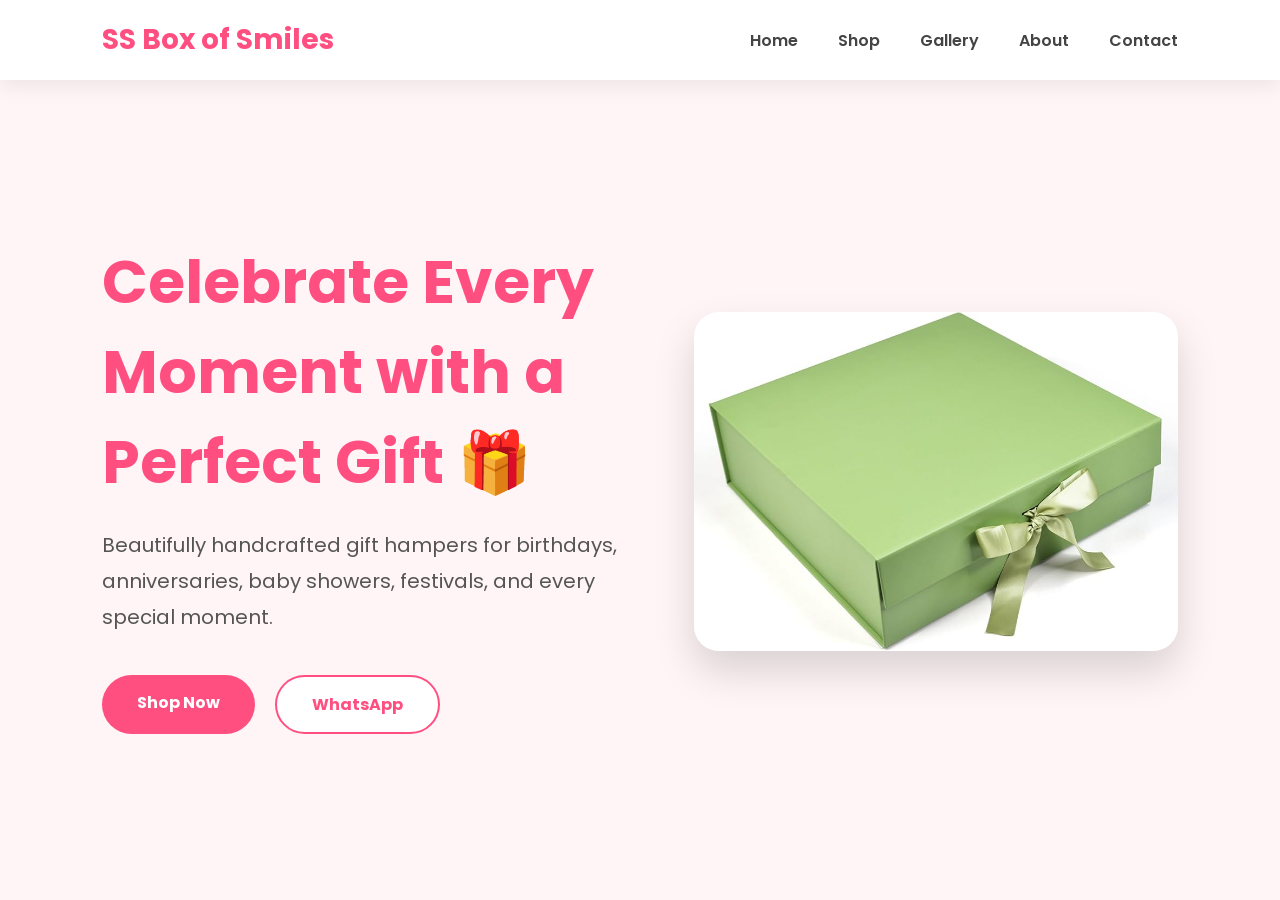
==== index.html @ dfe24715 "Completed Navigation Bar and Hero Section" ====
<!DOCTYPE html>
<html lang="en">
<head>
    <meta charset="UTF-8">
    <meta name="viewport" content="width=device-width, initial-scale=1.0">
    <title>SS Box of Smiles</title>
    <link rel="preconnect" href="https://fonts.googleapis.com">
<link rel="preconnect" href="https://fonts.gstatic.com" crossorigin>
<link href="https://fonts.googleapis.com/css2?family=Poppins:wght@300;400;500;600;700&display=swap" rel="stylesheet">
    <link rel="stylesheet" href="css/style.css">
</head>
<body>

<header>
    <nav class="navbar">

        <div class="logo">
            SS Box of Smiles
        </div>

        <ul class="nav-links">
            <li><a href="#">Home</a></li>
            <li><a href="#">Shop</a></li>
            <li><a href="#">Gallery</a></li>
            <li><a href="#">About</a></li>
            <li><a href="#">Contact</a></li>
        </ul>

    </nav>
</header>
<section class="hero">

    <div class="hero-content">

        <h1>Celebrate Every Moment
with a Perfect Gift 🎁</h1>

        <p>
            Beautifully handcrafted gift hampers for birthdays,
            anniversaries, baby showers, festivals, and every
            special moment.
        </p>

        <div class="hero-buttons">
            <a href="#" class="btn-primary">Shop Now</a>

            <a href="https://wa.me/919844751214" class="btn-secondary">
                WhatsApp
            </a>
        </div>

    </div>

    <div class="hero-image">

        <img src="images/hero.png" alt="Gift Hamper">

    </div>

</section>

</body>
</html>
---- css/style.css ----
*{
    margin:0;
    padding:0;
    box-sizing:border-box;
}

body{
    font-family: "Poppins", sans-serif;
    background:#fff5f7;
}

/* NAVBAR */

.navbar{

    width:100%;
    height:80px;

    background:white;

    display:flex;

    justify-content:space-between;

    align-items:center;

    padding:0 8%;

    box-shadow:0 5px 20px rgba(0,0,0,.08);

    position:fixed;

    top:0;

    left:0;

}

.logo{

    font-size:28px;

    font-weight:bold;

    color:#ff4f81;

}

.nav-links{

    display:flex;

    list-style:none;

    gap:40px;

}

.nav-links a{

    text-decoration:none;

    color:#444;

    font-weight:600;

    transition:.3s;

}

.nav-links a:hover{

    color:#ff4f81;

}
/* HERO SECTION */

.hero{
    display:flex;
    justify-content:space-between;
    align-items:center;
    min-height:100vh;
    padding:120px 8% 50px;
}

.hero-content{
    width:50%;
}

.hero-content h1{
    font-size:60px;
    color:#ff4f81;
    margin-bottom:20px;
}

.hero-content p{
    font-size:20px;
    color:#555;
    line-height:1.8;
    margin-bottom:40px;
}

.hero-buttons{
    display:flex;
    gap:20px;
}

.btn-primary,
.btn-secondary{
    padding:15px 35px;
    border-radius:40px;
    text-decoration:none;
    font-weight:bold;
}

.btn-primary{
    background:#ff4f81;
    color:white;
}

.btn-secondary{
    background:white;
    color:#ff4f81;
    border:2px solid #ff4f81;
}

.hero-image{
    width:45%;
}


.hero-image img{
    width:100%;
    animation: float 4s ease-in-out infinite;
}

@keyframes float{

    0%{
        transform:translateY(0);
    }

    50%{
        transform:translateY(-15px);
    }

    100%{
        transform:translateY(0);
    }

}

.hero-image img{

    width:100%;

    border-radius:25px;

    box-shadow:0 20px 40px rgba(0,0,0,.15);

}
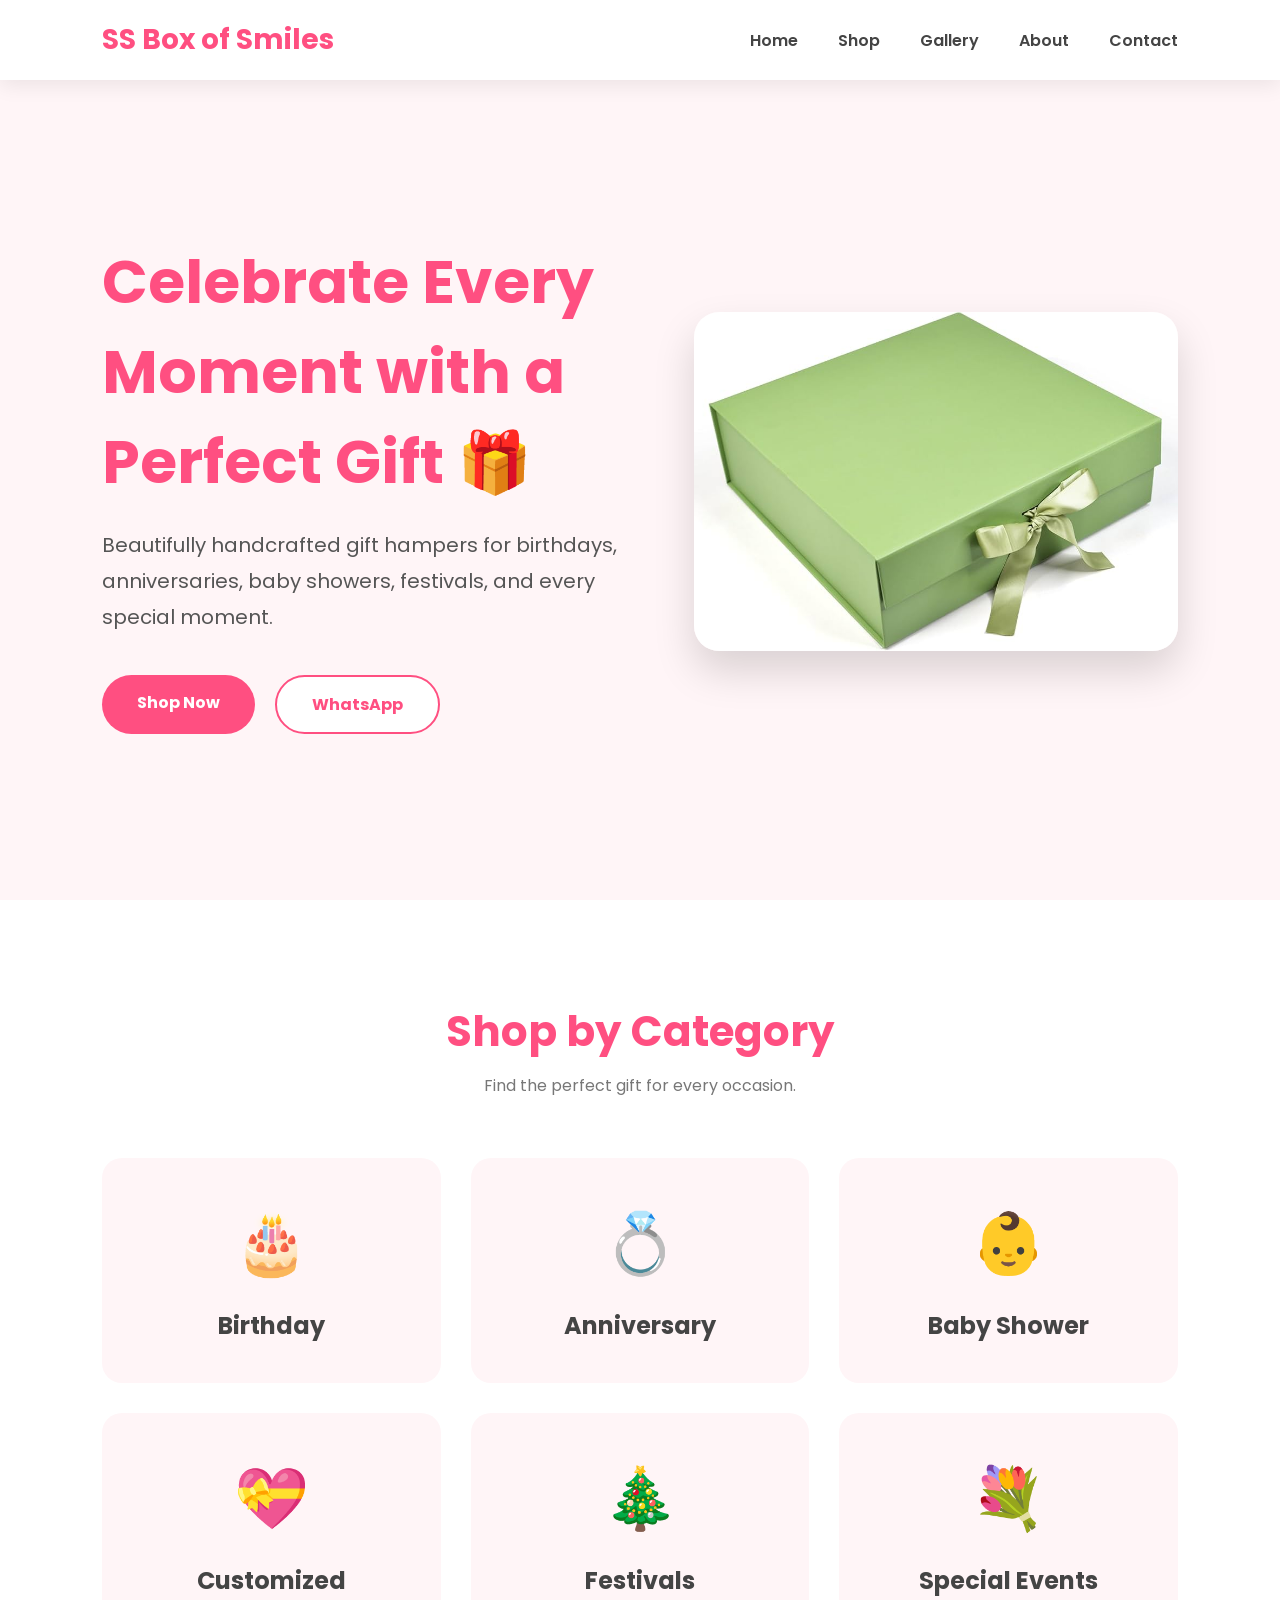
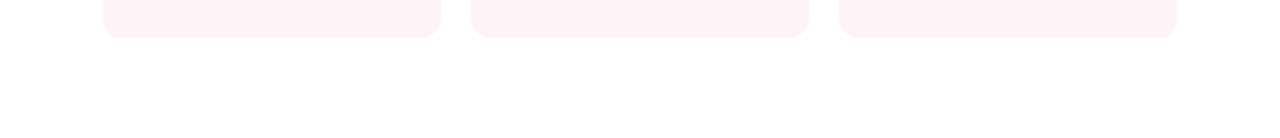
==== commit 64b043b5: "Added category section" ====
--- a/index.html
+++ b/index.html
@@ -58,6 +58,52 @@
     </div>
 
 </section>
+<!-- =========================
+     SHOP BY CATEGORY
+========================= -->
+
+<section class="categories">
+
+    <div class="section-title">
+        <h2>Shop by Category</h2>
+        <p>Find the perfect gift for every occasion.</p>
+    </div>
+
+    <div class="category-grid">
+
+        <div class="category-card">
+            <div class="icon">🎂</div>
+            <h3>Birthday</h3>
+        </div>
+
+        <div class="category-card">
+            <div class="icon">💍</div>
+            <h3>Anniversary</h3>
+        </div>
+
+        <div class="category-card">
+            <div class="icon">👶</div>
+            <h3>Baby Shower</h3>
+        </div>
+
+        <div class="category-card">
+            <div class="icon">💝</div>
+            <h3>Customized</h3>
+        </div>
+
+        <div class="category-card">
+            <div class="icon">🎄</div>
+            <h3>Festivals</h3>
+        </div>
+
+        <div class="category-card">
+            <div class="icon">💐</div>
+            <h3>Special Events</h3>
+        </div>
+
+    </div>
+
+</section>
 
 </body>
 </html>
--- a/css/style.css
+++ b/css/style.css
@@ -158,4 +158,90 @@
 
     box-shadow:0 20px 40px rgba(0,0,0,.15);
 
+}
+
+/* ===========================
+   CATEGORY SECTION
+=========================== */
+
+.categories{
+
+    padding:100px 8%;
+
+    background:white;
+
+}
+
+.section-title{
+
+    text-align:center;
+
+    margin-bottom:60px;
+
+}
+
+.section-title h2{
+
+    font-size:42px;
+
+    color:#ff4f81;
+
+}
+
+.section-title p{
+
+    color:#777;
+
+    margin-top:10px;
+
+}
+
+.category-grid{
+
+    display:grid;
+
+    grid-template-columns:repeat(3,1fr);
+
+    gap:30px;
+
+}
+
+.category-card{
+
+    background:#fff5f7;
+
+    border-radius:20px;
+
+    padding:40px;
+
+    text-align:center;
+
+    transition:.4s;
+
+    cursor:pointer;
+
+}
+
+.category-card:hover{
+
+    transform:translateY(-10px);
+
+    box-shadow:0 20px 40px rgba(0,0,0,.12);
+
+}
+
+.icon{
+
+    font-size:60px;
+
+    margin-bottom:20px;
+
+}
+
+.category-card h3{
+
+    color:#444;
+
+    font-size:24px;
+
 }
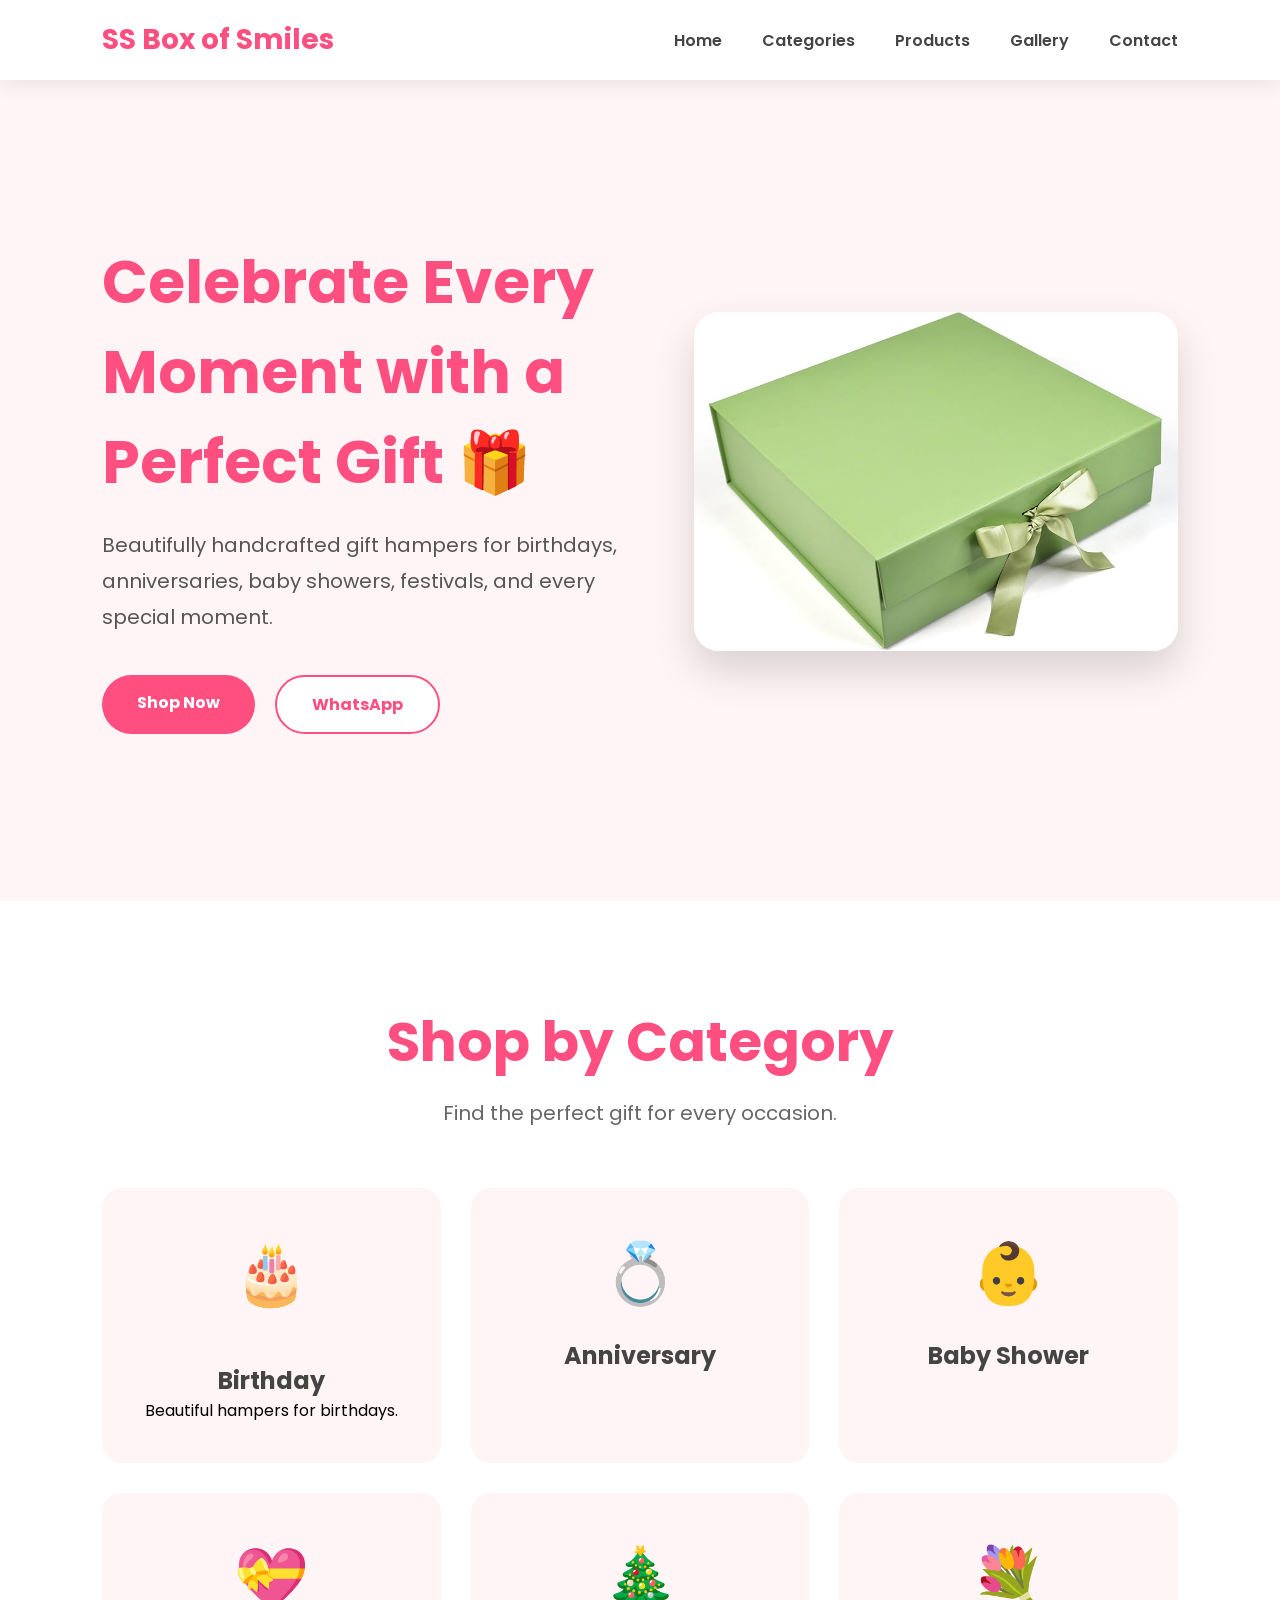
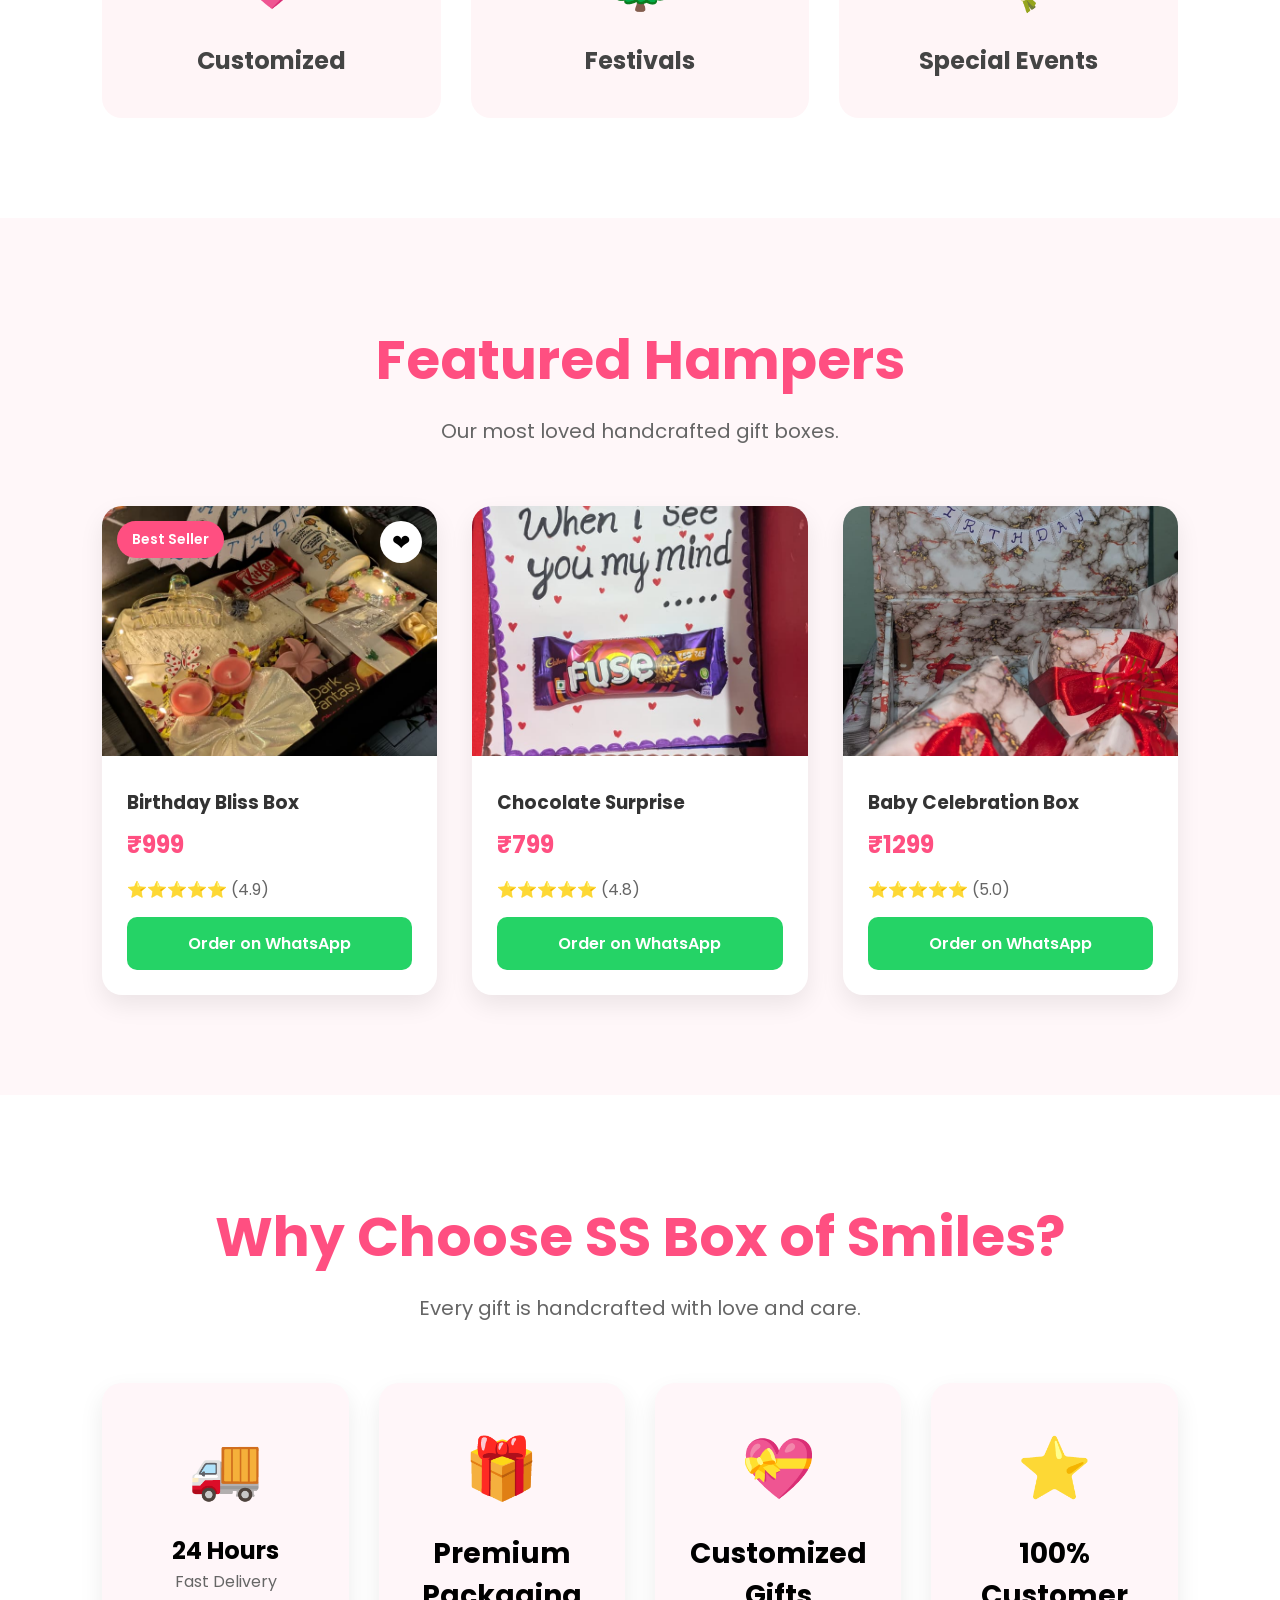
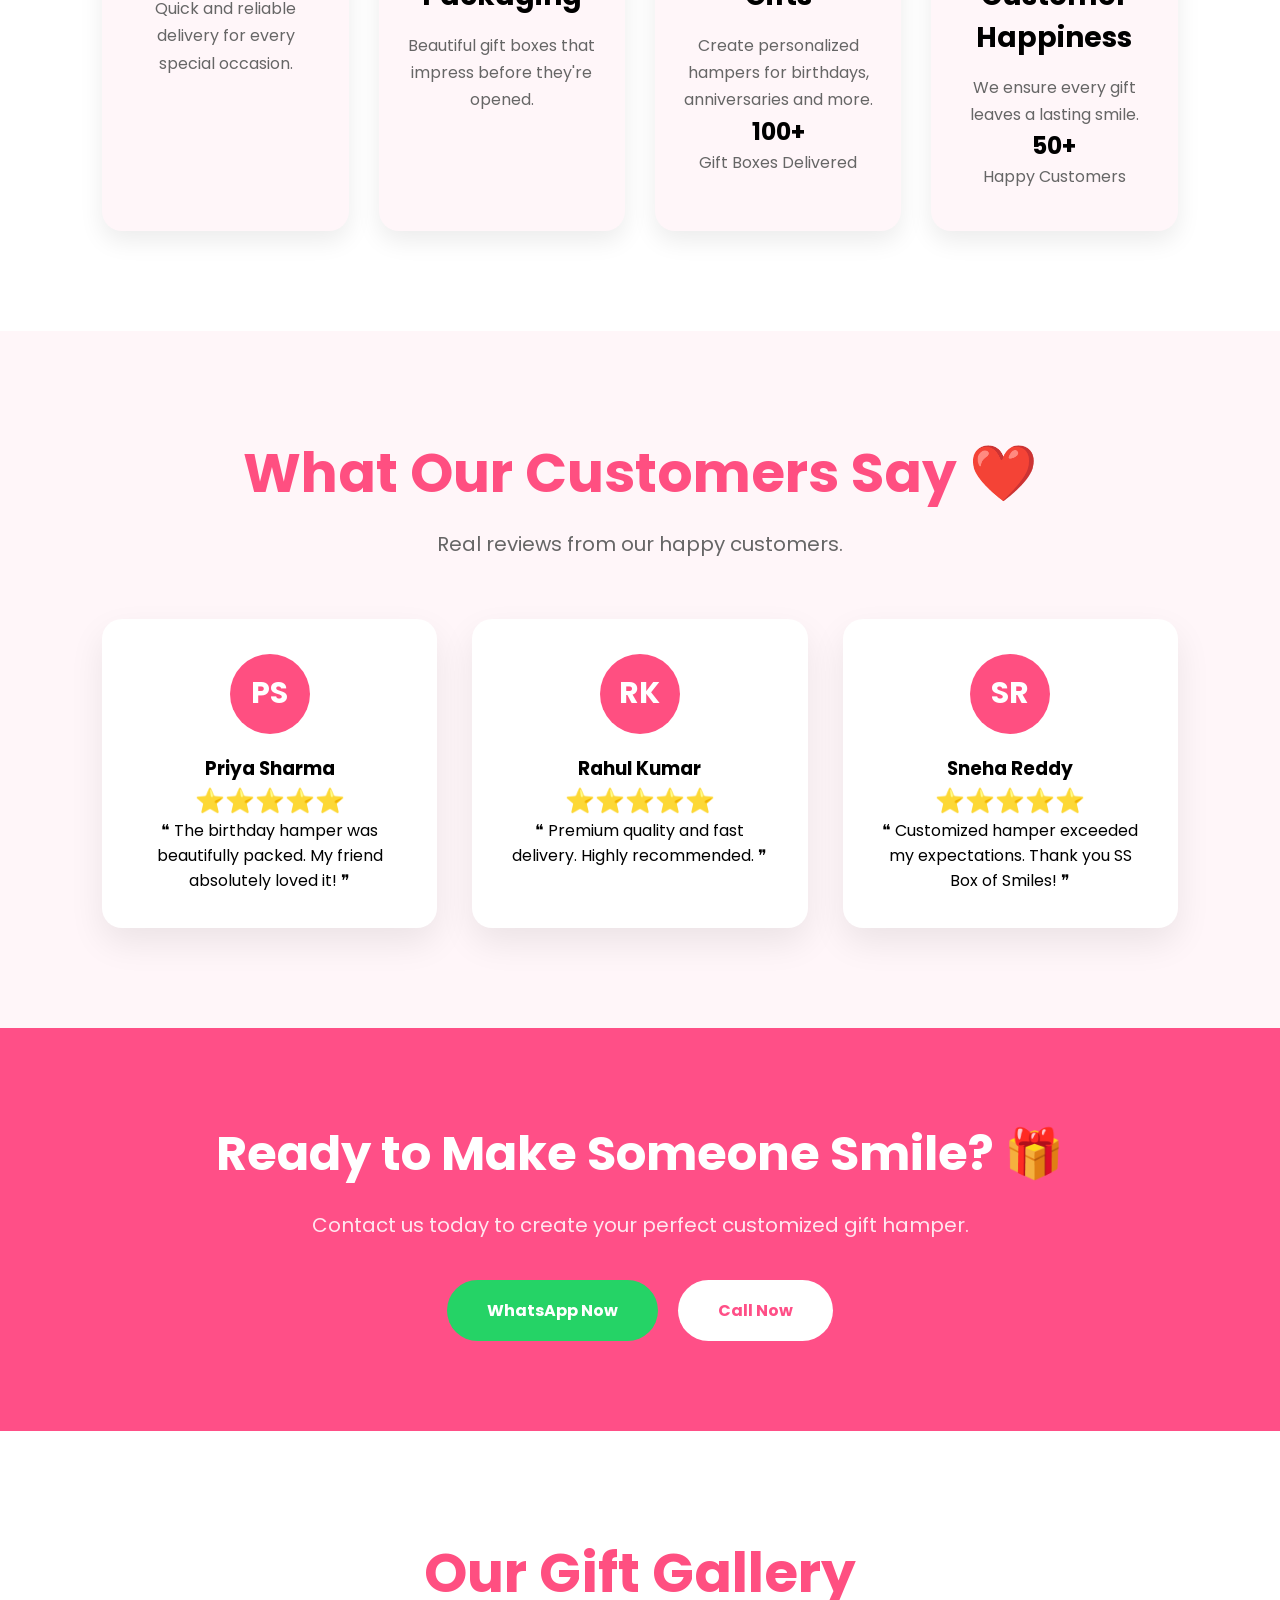
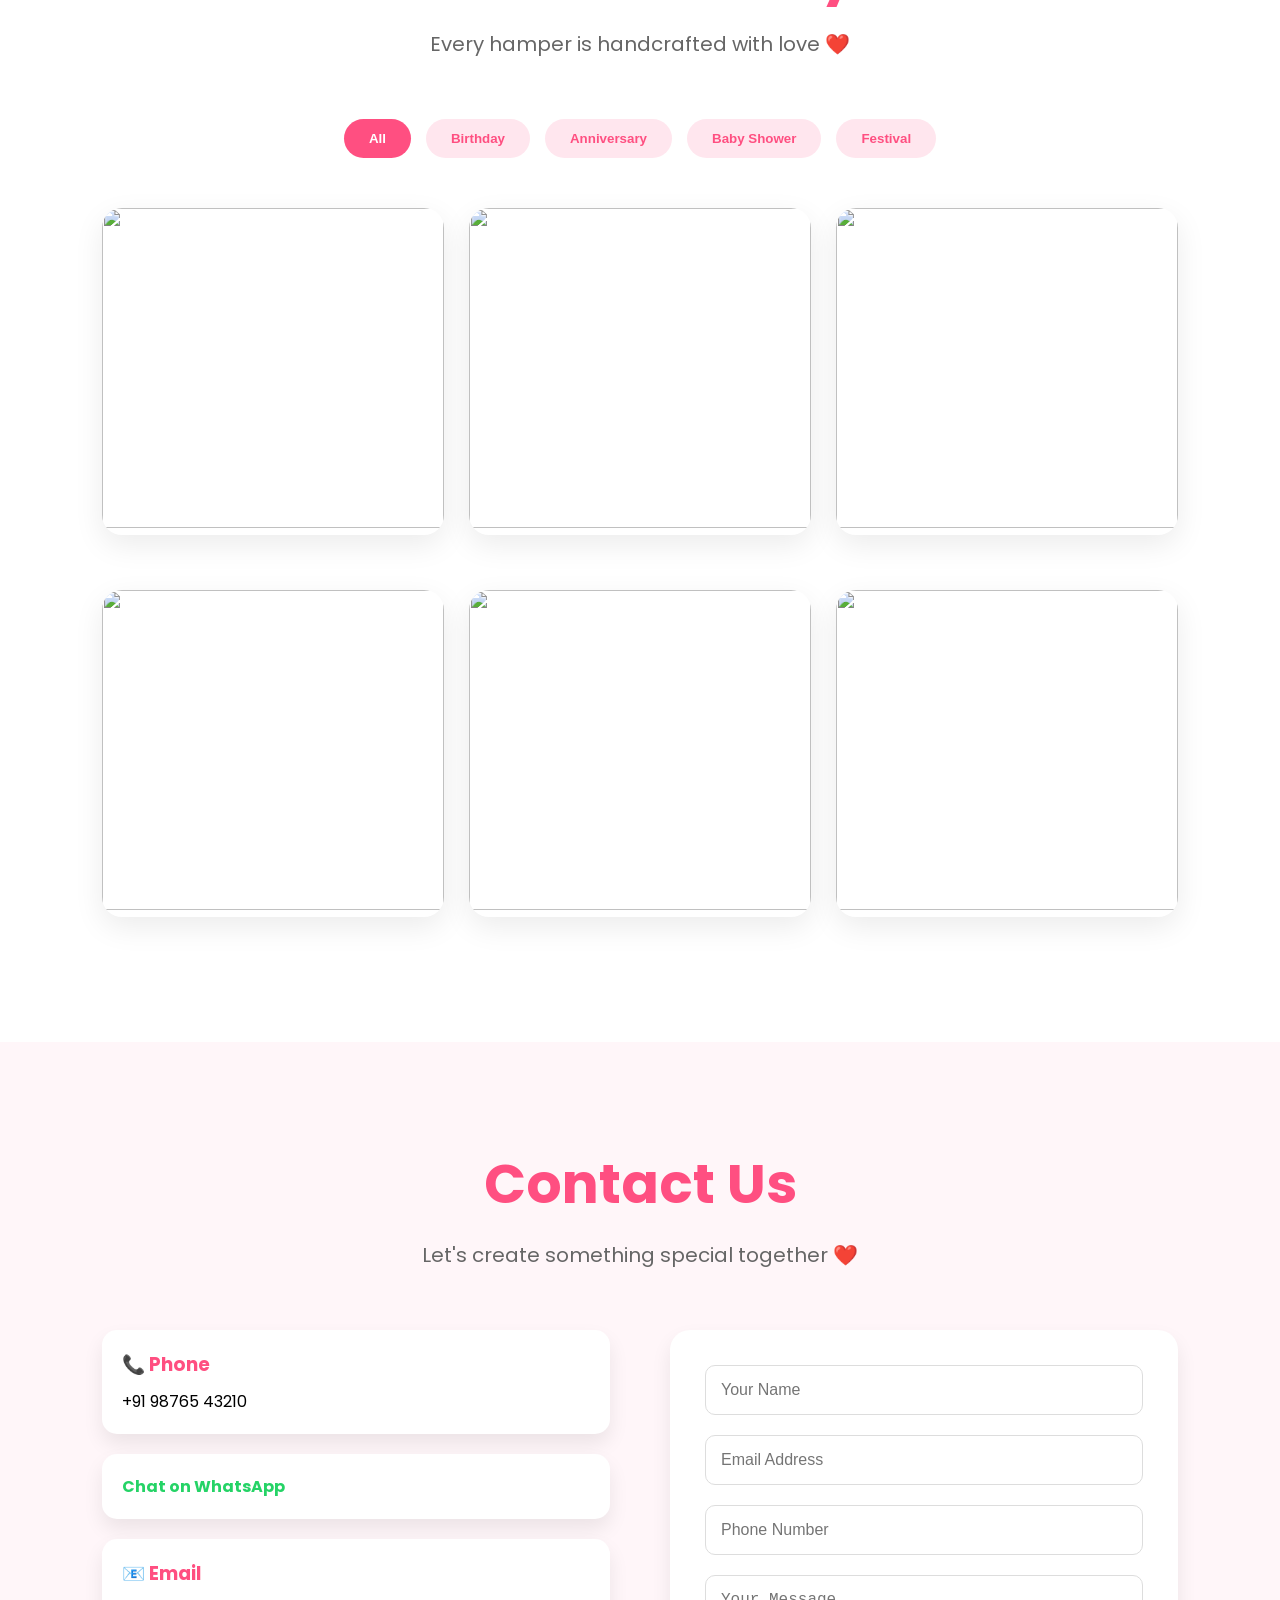
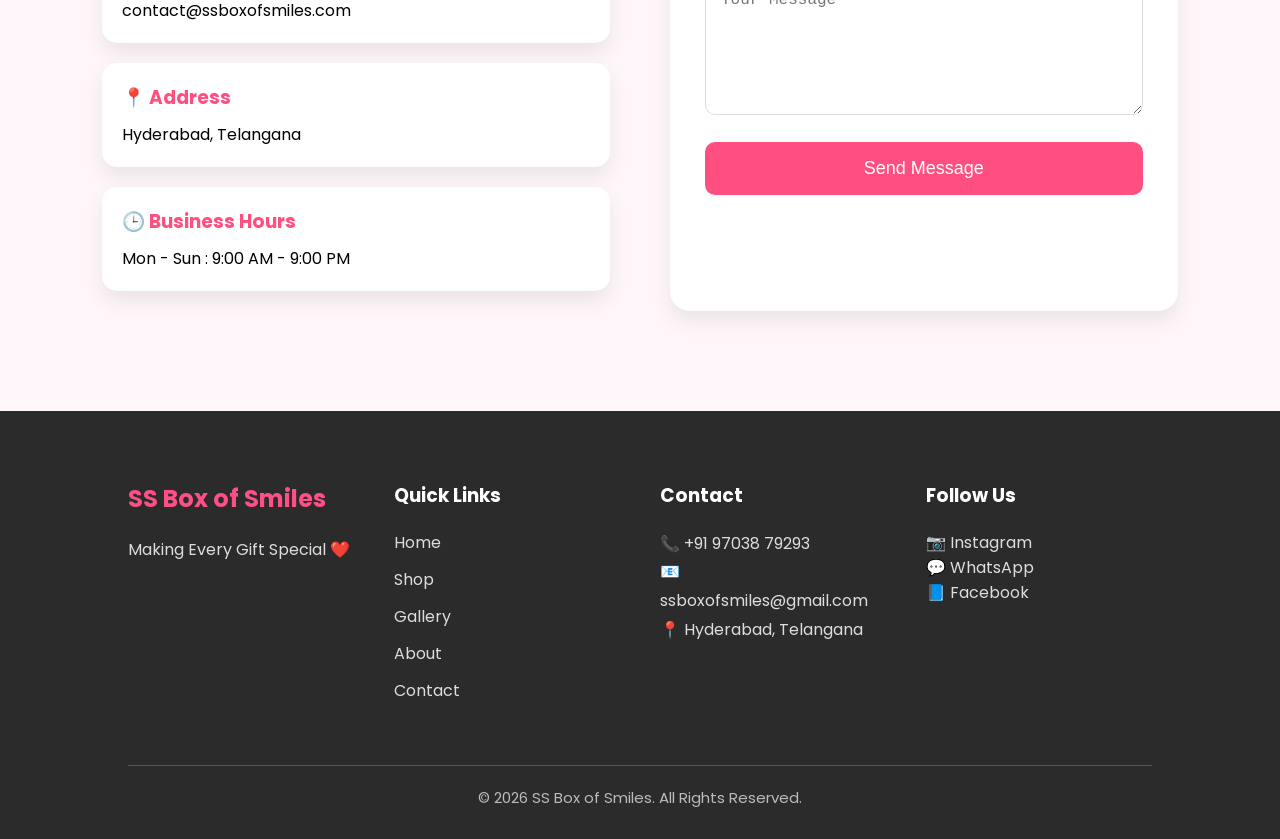
==== commit 32661cad: "Add all" ====
--- a/index.html
+++ b/index.html
@@ -8,6 +8,7 @@
 <link rel="preconnect" href="https://fonts.gstatic.com" crossorigin>
 <link href="https://fonts.googleapis.com/css2?family=Poppins:wght@300;400;500;600;700&display=swap" rel="stylesheet">
     <link rel="stylesheet" href="css/style.css">
+    <link rel="stylesheet" href="css/responsive.css">
 </head>
 <body>
 
@@ -19,14 +20,21 @@
         </div>
 
         <ul class="nav-links">
+
             <li><a href="#">Home</a></li>
-            <li><a href="#">Shop</a></li>
-            <li><a href="#">Gallery</a></li>
-            <li><a href="#">About</a></li>
-            <li><a href="#">Contact</a></li>
+            <li><a href="#categories">Categories</a></li>
+            <li><a href="#products">Products</a></li>
+            <li><a href="#gallery">Gallery</a></li>
+            <li><a href="#contact">Contact</a></li>
+
         </ul>
 
+        <div class="menu-toggle">
+            ☰
+        </div>
+
     </nav>
+
 </header>
 <section class="hero">
 
@@ -73,7 +81,9 @@
 
         <div class="category-card">
             <div class="icon">🎂</div>
+            <img src="images/birthday.png" alt="">
             <h3>Birthday</h3>
+            <p>Beautiful hampers for birthdays.</p>
         </div>
 
         <div class="category-card">
@@ -104,6 +114,403 @@
     </div>
 
 </section>
-
+<!-- ===========================
+     FEATURED PRODUCTS
+=========================== -->
+
+<section class="products">
+
+    <div class="section-title">
+        <h2>Featured Hampers</h2>
+        <p>Our most loved handcrafted gift boxes.</p>
+    </div>
+
+    <div class="product-grid">
+
+        <div class="product-card">
+            <div class="badge">Best Seller</div>
+            <div class="wishlist">
+                ❤
+            </div>
+
+            <img src="images/hamper2.jpeg" alt="Birthday Hamper">
+
+            <div class="product-info">
+
+                <h3>Birthday Bliss Box</h3>
+
+                <p class="price">₹999</p>
+
+                <p class="rating">⭐⭐⭐⭐⭐ (4.9)</p>
+
+                <a href="https://wa.me/91XXXXXXXXXX" class="order-btn">
+                    Order on WhatsApp
+                </a>
+
+            </div>
+
+        </div>
+
+        <div class="product-card">
+
+            <img src="images/hamper1.jpeg" alt="Chocolate Hamper">
+
+            <div class="product-info">
+
+                <h3>Chocolate Surprise</h3>
+
+                <p class="price">₹799</p>
+
+                <p class="rating">⭐⭐⭐⭐⭐ (4.8)</p>
+
+                <a href="https://wa.me/91XXXXXXXXXX" class="order-btn">
+                    Order on WhatsApp
+                </a>
+
+            </div>
+
+        </div>
+
+        <div class="product-card">
+
+            <img src="images/hamper3.jpeg" alt="Baby Hamper">
+
+            <div class="product-info">
+
+                <h3>Baby Celebration Box</h3>
+
+                <p class="price">₹1299</p>
+
+                <p class="rating">⭐⭐⭐⭐⭐ (5.0)</p>
+
+                <a href="https://wa.me/91XXXXXXXXXX" class="order-btn">
+                    Order on WhatsApp
+                </a>
+
+            </div>
+
+        </div>
+
+    </div>
+
+</section>
+
+<section class="features" id="about">
+
+    <div class="section-title">
+        <h2>Why Choose SS Box of Smiles?</h2>
+        <p>Every gift is handcrafted with love and care.</p>
+    </div>
+
+    <div class="features-grid">
+
+        <div class="feature-card">
+            <div class="feature-icon">🚚</div>
+            
+            <h2>24 Hours</h2>
+            <p>Fast Delivery</p>
+            <p>Quick and reliable delivery for every special occasion.</p>
+        </div>
+
+        <div class="feature-card">
+            <div class="feature-icon">🎁</div>
+            <h3>Premium Packaging</h3>
+            <p>Beautiful gift boxes that impress before they're opened.</p>
+        </div>
+
+        <div class="feature-card">
+            <div class="feature-icon">💝</div>
+            <h3>Customized Gifts</h3>
+            <p>Create personalized hampers for birthdays, anniversaries and more.</p>
+            <h2>100+</h2>
+            <p>Gift Boxes Delivered</p>
+            
+        </div>
+
+        <div class="feature-card">
+            <div class="feature-icon">⭐</div>
+            <h3>100% Customer Happiness</h3>
+            <p>We ensure every gift leaves a lasting smile.</p>
+            <h2>50+</h2>
+            <p>Happy Customers</p>
+        </div>
+
+    </div>
+
+</section>
+
+<section class="testimonials">
+
+    <div class="section-title">
+        <h2>What Our Customers Say ❤️</h2>
+        <p>Real reviews from our happy customers.</p>
+    </div>
+
+    <div class="testimonial-grid">
+
+        <div class="testimonial-card">
+
+            <div class="customer-avatar">
+                PS  
+            </div>
+            <h3>Priya Sharma</h3>
+            <div class="stars">⭐⭐⭐⭐⭐</div>
+            <p>
+                <p>
+❝ The birthday hamper was beautifully packed.
+My friend absolutely loved it! ❞
+</p>
+            </p>
+        </div>
+
+        <div class="testimonial-card">
+            <div class="customer-avatar">
+                RK
+            </div>
+            <h3>Rahul Kumar</h3>
+            <div class="stars">⭐⭐⭐⭐⭐</div>
+            <p>
+                ❝ Premium quality and fast delivery.
+                Highly recommended. ❞
+            </p>
+        </div>
+
+        <div class="testimonial-card">
+            <div class="customer-avatar">
+                SR
+            </div>
+            <h3>Sneha Reddy</h3>
+            <div class="stars">⭐⭐⭐⭐⭐</div>
+            <p>
+                ❝ Customized hamper exceeded my expectations.
+                Thank you SS Box of Smiles! ❞
+            </p>
+        </div>
+
+    </div>
+
+</section>
+<!-- Contact CTA -->
+
+<section class="contact-cta" id="contact">
+
+    <div class="container">
+
+        <h2>Ready to Make Someone Smile? 🎁</h2>
+
+        <p>
+            Contact us today to create your perfect customized gift hamper.
+        </p>
+
+        <div class="cta-buttons">
+
+            <a href="https://wa.me/919703879293"
+               target="_blank"
+               class="btn whatsapp-btn">
+               WhatsApp Now
+            </a>
+
+            <a href="tel:+919703879293"
+               class="btn call-btn">
+               Call Now
+            </a>
+
+        </div>
+
+    </div>
+
+</section>
+<section class="gallery" id="gallery">
+
+    <div class="section-title">
+        <h2>Our Gift Gallery</h2>
+        <p>Every hamper is handcrafted with love ❤️</p>
+    </div>
+
+    <div class="gallery-filter">
+
+    <button class="active">All</button>
+    <button>Birthday</button>
+    <button>Anniversary</button>
+    <button>Baby Shower</button>
+    <button>Festival</button>
+
+</div>
+
+    <div class="gallery-grid">
+
+        <div class="gallery-item">
+            <img src="assets/images/gallery1.jpg" alt="">
+        </div>
+
+        <div class="gallery-item">
+            <img src="assets/images/gallery2.jpg" alt="">
+        </div>
+
+        <div class="gallery-item">
+            <img src="assets/images/gallery3.jpg" alt="">
+        </div>
+
+        <div class="gallery-item">
+            <img src="assets/images/gallery4.jpg" alt="">
+        </div>
+
+        <div class="gallery-item">
+            <img src="assets/images/gallery5.jpg" alt="">
+        </div>
+
+        <div class="gallery-item">
+            <img src="assets/images/gallery6.jpg" alt="">
+        </div>
+
+    </div>
+
+</section>
+<section class="contact" id="contact">
+
+    <div class="section-title">
+        <h2>Contact Us</h2>
+        <p>Let's create something special together ❤️</p>
+    </div>
+
+    <div class="contact-container">
+
+        <!-- Left Side -->
+        <div class="contact-info">
+
+            <div class="info-box">
+                <h3>📞 Phone</h3>
+                <p>+91 98765 43210</p>
+            </div>
+
+            <div class="info-box">
+                <a href="https://wa.me/919876543210" target="_blank">
+                    Chat on WhatsApp
+                </a>
+            </div>
+
+            <div class="info-box">
+                <h3>📧 Email</h3>
+                <p>contact@ssboxofsmiles.com</p>
+            </div>
+
+            <div class="info-box">
+                <h3>📍 Address</h3>
+                <p>Hyderabad, Telangana</p>
+            </div>
+
+            <div class="info-box">
+                <h3>🕒 Business Hours</h3>
+                <p>Mon - Sun : 9:00 AM - 9:00 PM</p>
+            </div>
+
+        </div>
+
+        <!-- Right Side -->
+
+        <div class="contact-form">
+
+            <form>
+
+                <input type="text" placeholder="Your Name" required>
+
+                <input type="email" placeholder="Email Address" required>
+
+                <input type="tel" placeholder="Phone Number">
+
+                <textarea rows="6" placeholder="Your Message"></textarea>
+
+                <button type="submit">
+                    Send Message
+                </button>
+
+            </form>
+
+        </div>
+
+    </div>
+
+</section>
+
+<!-- Footer -->
+
+<footer class="footer">
+
+    <div class="container footer-container">
+
+        <!-- Logo -->
+
+        <div class="footer-column">
+
+            <h2>SS Box of Smiles</h2>
+
+            <p>
+                Making Every Gift Special ❤️
+            </p>
+
+        </div>
+
+        <!-- Quick Links -->
+
+        <div class="footer-column">
+
+            <h3>Quick Links</h3>
+
+            <ul>
+
+                <li><a href="#">Home</a></li>
+
+                <li><a href="#shop">Shop</a></li>
+
+                <li><a href="#gallery">Gallery</a></li>
+
+                <li><a href="#about">About</a></li>
+
+                <li><a href="#contact">Contact</a></li>
+
+            </ul>
+
+        </div>
+
+        <!-- Contact -->
+
+        <div class="footer-column">
+
+            <h3>Contact</h3>
+
+            <p>📞 +91 97038 79293</p>
+
+            <p>📧 ssboxofsmiles@gmail.com</p>
+
+            <p>📍 Hyderabad, Telangana</p>
+
+        </div>
+
+        <!-- Social -->
+
+        <div class="footer-column">
+
+            <h3>Follow Us</h3>
+
+            <a href="#">📷 Instagram</a><br>
+
+            <a href="https://wa.me/919703879293">💬 WhatsApp</a><br>
+
+            <a href="#">📘 Facebook</a>
+
+        </div>
+
+    </div>
+
+    <hr>
+
+    <p class="copyright">
+        © 2026 SS Box of Smiles. All Rights Reserved.
+    </p>
+
+</footer>
+
+<script src="js/script.js"></script>
+<button id="topBtn">↑</button>
 </body>
 </html>
--- a/css/style.css
+++ b/css/style.css
@@ -1,3 +1,6 @@
+html{
+    scroll-behavior:smooth;
+}
 *{
     margin:0;
     padding:0;
@@ -33,6 +36,20 @@
     top:0;
 
     left:0;
+
+}
+
+header{
+
+    position:sticky;
+
+    top:0;
+
+    z-index:999;
+
+    background:white;
+
+    box-shadow:0 5px 15px rgba(0,0,0,.08);
 
 }
 
@@ -244,4 +261,948 @@
 
     font-size:24px;
 
+}
+
+.category-card{
+    transition:all .35s ease;
+}
+
+.category-card:hover{
+
+    transform:translateY(-12px);
+
+    box-shadow:0 25px 50px rgba(0,0,0,.15);
+
+}
+
+.category-card img{
+
+    transition:.4s;
+
+}
+
+.category-card:hover img{
+
+    transform:scale(1.15) rotate(-8deg);
+
+}
+
+/* =======================
+   PRODUCTS
+======================= */
+
+.products{
+
+    padding:100px 8%;
+
+    background:#fff7f9;
+
+}
+
+.product-grid{
+
+    display:grid;
+
+    grid-template-columns:repeat(3,1fr);
+
+    gap:35px;
+
+}
+
+.product-card{
+
+    background:white;
+
+    border-radius:20px;
+
+    overflow:hidden;
+
+    box-shadow:0 10px 25px rgba(0,0,0,.08);
+
+    transition:.35s;
+
+}
+
+.product-card:hover{
+
+    transform:translateY(-10px);
+
+    box-shadow:0 20px 40px rgba(0,0,0,.15);
+
+}
+
+.product-card img{
+
+    width:100%;
+
+    height:250px;
+
+    object-fit:cover;
+
+}
+
+.product-info{
+
+    padding:25px;
+
+}
+
+.product-info h3{
+
+    margin-bottom:10px;
+
+    color:#333;
+
+}
+
+.price{
+
+    color:#ff4f81;
+
+    font-size:24px;
+
+    font-weight:bold;
+
+}
+
+.rating{
+
+    margin:15px 0;
+
+    color:#666;
+
+}
+
+.product-info button{
+
+    width:100%;
+
+    padding:14px;
+
+    border:none;
+
+    border-radius:10px;
+
+    background:#ff4f81;
+
+    color:white;
+
+    cursor:pointer;
+
+    font-size:16px;
+
+    transition:.3s;
+
+}
+
+.product-info button:hover{
+
+    background:#e43d71;
+
+}
+
+.order-btn{
+
+    display:block;
+
+    text-align:center;
+
+    text-decoration:none;
+
+    background:#25D366;
+
+    color:white;
+
+    padding:14px;
+
+    border-radius:10px;
+
+    margin-top:15px;
+
+    font-weight:600;
+
+}
+
+.product-card{
+    position: relative;
+    overflow: hidden;
+}
+
+.badge{
+    position:absolute;
+    top:15px;
+    left:15px;
+    background:#ff4f81;
+    color:white;
+    padding:8px 15px;
+    border-radius:30px;
+    font-size:14px;
+    font-weight:600;
+    z-index:10;
+}
+
+.wishlist{
+    position:absolute;
+    top:15px;
+    right:15px;
+    width:42px;
+    height:42px;
+    background:white;
+    border-radius:50%;
+    display:flex;
+    justify-content:center;
+    align-items:center;
+    font-size:22px;
+    cursor:pointer;
+    box-shadow:0 5px 15px rgba(0,0,0,.2);
+    transition:.3s;
+}
+
+.wishlist:hover{
+    color:red;
+    transform:scale(1.1);
+}
+
+.features{
+
+    padding:100px 8%;
+    background:#fff;
+
+}
+
+.section-title{
+
+    text-align:center;
+    margin-bottom:60px;
+
+}
+
+.section-title h2{
+
+    font-size:55px;
+    color:#ff4f81;
+    margin-bottom:15px;
+
+}
+
+.section-title p{
+
+    font-size:20px;
+    color:#666;
+
+}
+
+.features-grid{
+
+    display:grid;
+    grid-template-columns:repeat(4,1fr);
+    gap:30px;
+
+}
+
+.feature-card{
+
+    background:#fff6f9;
+    padding:40px 25px;
+    border-radius:20px;
+    text-align:center;
+    transition:.4s;
+    box-shadow:0 10px 25px rgba(0,0,0,.08);
+
+}
+
+.feature-card:hover{
+
+    transform:translateY(-12px);
+
+}
+
+.feature-icon{
+
+    font-size:60px;
+    margin-bottom:20px;
+
+}
+
+.feature-card h3{
+
+    font-size:28px;
+    margin-bottom:15px;
+
+}
+
+.feature-card p{
+
+    color:#666;
+    line-height:1.7;
+
+}
+
+.feature-icon{
+
+    transition:.4s;
+
+}
+
+.feature-card:hover .feature-icon{
+
+    transform:rotate(10deg) scale(1.2);
+
+}
+
+.feature-card{
+
+    transition:.4s;
+
+}
+
+.feature-card:hover{
+
+    transform:translateY(-12px);
+    box-shadow:0 20px 45px rgba(255,79,129,.2);
+
+}
+.feature-icon{
+
+    transition:.4s;
+
+}
+
+.feature-card:hover .feature-icon{
+
+    transform:rotate(12deg) scale(1.2);
+
+}
+
+.testimonials{
+
+    padding:100px 8%;
+    background:#fff6f9;
+
+}
+
+.testimonial-grid{
+
+    display:grid;
+    grid-template-columns:repeat(3,1fr);
+    gap:35px;
+
+}
+
+.testimonial-card{
+
+    background:white;
+    padding:35px;
+    border-radius:20px;
+    text-align:center;
+    box-shadow:0 15px 35px rgba(0,0,0,.08);
+    transition:.4s;
+
+}
+
+.testimonial-card:hover{
+
+    transform:translateY(-10px);
+
+}
+
+.testimonial-card img{
+
+    width:90px;
+    height:90px;
+    border-radius:50%;
+    object-fit:cover;
+    margin-bottom:20px;
+
+}
+
+.stars{
+
+    color:#FFC107;
+    font-size:24px;
+
+}
+
+.customer-avatar{
+
+    width:80px;
+    height:80px;
+
+    border-radius:50%;
+
+    background:#ff4f81;
+
+    color:white;
+
+    font-size:30px;
+
+    font-weight:bold;
+
+    display:flex;
+    justify-content:center;
+    align-items:center;
+
+    margin:0 auto 20px;
+
+}
+
+.testimonial-card{
+
+    transition:.4s;
+
+}
+
+.testimonial-card:hover{
+
+    transform:translateY(-10px);
+
+}
+
+.gallery{
+
+    padding:100px 8%;
+    background:white;
+
+}
+
+.gallery-grid{
+
+    display:grid;
+
+    grid-template-columns:repeat(3,1fr);
+
+    gap:30px;
+
+}
+
+.gallery-item{
+
+    overflow:hidden;
+
+    border-radius:20px;
+
+    cursor:pointer;
+
+    box-shadow:0 10px 30px rgba(0,0,0,.08);
+
+}
+
+.gallery-item img{
+
+    width:100%;
+
+    height:320px;
+
+    object-fit:cover;
+
+    transition:.5s;
+
+}
+
+.gallery-item:hover img{
+
+    transform:scale(1.1);
+
+}.gallery{
+
+    padding:100px 8%;
+    background:white;
+
+}
+
+.gallery-grid{
+
+    display:grid;
+
+    grid-template-columns:repeat(3,1fr);
+
+    gap:30px;
+
+}
+
+.gallery-item{
+
+    overflow:hidden;
+
+    border-radius:20px;
+
+    cursor:pointer;
+
+    box-shadow:0 10px 30px rgba(0,0,0,.08);
+
+}
+
+.gallery-item img{
+
+    width:100%;
+
+    height:320px;
+
+    object-fit:cover;
+
+    transition:.5s;
+
+}
+
+.gallery-item:hover img{
+
+    transform:scale(1.1);
+
+}
+
+.gallery-grid{
+
+    column-count:3;
+
+    column-gap:25px;
+
+}
+
+.gallery-item{
+
+    margin-bottom:25px;
+
+}
+
+.gallery-filter{
+
+    display:flex;
+
+    justify-content:center;
+
+    gap:15px;
+
+    margin-bottom:50px;
+
+}
+
+.gallery-filter button{
+
+    border:none;
+
+    background:#ffe6ee;
+
+    color:#ff4f81;
+
+    padding:12px 25px;
+
+    border-radius:30px;
+
+    cursor:pointer;
+
+    font-weight:600;
+
+    transition:.3s;
+
+}
+
+.gallery-filter button:hover,
+.gallery-filter .active{
+
+    background:#ff4f81;
+
+    color:white;
+
+}
+.contact{
+
+    padding:100px 8%;
+    background:#fff6f9;
+
+}
+
+.contact-container{
+
+    display:grid;
+
+    grid-template-columns:1fr 1fr;
+
+    gap:60px;
+
+    margin-top:50px;
+
+}
+
+.info-box{
+
+    background:white;
+
+    padding:20px;
+
+    margin-bottom:20px;
+
+    border-radius:15px;
+
+    box-shadow:0 10px 20px rgba(0,0,0,.08);
+
+}
+
+.info-box h3{
+
+    color:#ff4f81;
+
+    margin-bottom:10px;
+
+}
+
+.contact-form{
+
+    background:white;
+
+    padding:35px;
+
+    border-radius:20px;
+
+    box-shadow:0 10px 20px rgba(0,0,0,.08);
+
+}
+
+.contact-form input,
+.contact-form textarea{
+
+    width:100%;
+
+    padding:15px;
+
+    margin-bottom:20px;
+
+    border:1px solid #ddd;
+
+    border-radius:10px;
+
+    outline:none;
+
+    font-size:16px;
+
+}
+
+.contact-form input:focus,
+.contact-form textarea:focus{
+
+    border-color:#ff4f81;
+
+}
+
+.contact-form button{
+
+    width:100%;
+
+    background:#ff4f81;
+
+    color:white;
+
+    border:none;
+
+    padding:16px;
+
+    border-radius:10px;
+
+    font-size:18px;
+
+    cursor:pointer;
+
+    transition:.3s;
+
+}
+
+.contact-form button:hover{
+
+    background:#e63b70;
+
+}
+
+.info-box a{
+    color:#25D366;
+    font-weight:bold;
+    text-decoration:none;
+}
+
+/* Contact CTA */
+
+.contact-cta{
+
+    background:#ff4f87;
+    color:white;
+    text-align:center;
+
+    padding:90px 20px;
+}
+
+.contact-cta h2{
+
+    font-size:48px;
+
+    margin-bottom:20px;
+}
+
+.contact-cta p{
+
+    font-size:20px;
+
+    margin-bottom:40px;
+
+    color:#ffe6ef;
+}
+
+.cta-buttons{
+
+    display:flex;
+
+    justify-content:center;
+
+    gap:20px;
+
+    flex-wrap:wrap;
+}
+
+.cta-buttons .btn{
+
+    padding:18px 40px;
+
+    border-radius:50px;
+
+    font-weight:bold;
+
+    text-decoration:none;
+
+    transition:.3s;
+}
+
+.whatsapp-btn{
+
+    background:#25D366;
+
+    color:white;
+}
+
+.call-btn{
+
+    background:white;
+
+    color:#ff4f87;
+}
+
+.cta-buttons .btn:hover{
+
+    transform:translateY(-5px);
+
+    box-shadow:0 10px 25px rgba(0,0,0,.2);
+}
+
+/* Footer */
+
+.footer{
+
+    background:#2b2b2b;
+
+    color:white;
+
+    padding:70px 10% 30px;
+}
+
+.footer-container{
+
+    display:grid;
+
+    grid-template-columns:repeat(auto-fit,minmax(220px,1fr));
+
+    gap:40px;
+}
+
+.footer-column h2{
+
+    color:#ff4f87;
+
+    margin-bottom:20px;
+}
+
+.footer-column h3{
+
+    margin-bottom:20px;
+
+    color:#fff;
+}
+
+.footer-column p{
+
+    line-height:1.8;
+
+    color:#ddd;
+}
+
+.footer-column ul{
+
+    list-style:none;
+}
+
+.footer-column ul li{
+
+    margin-bottom:12px;
+}
+
+.footer-column a{
+
+    color:#ddd;
+
+    text-decoration:none;
+
+    transition:.3s;
+}
+
+.footer-column a:hover{
+
+    color:#ff4f87;
+}
+
+.footer hr{
+
+    margin:50px 0 20px;
+
+    border:none;
+
+    border-top:1px solid #555;
+}
+
+.copyright{
+
+    text-align:center;
+
+    color:#bbb;
+
+    font-size:15px;
+}
+
+button,
+.order-btn{
+
+    transition:.35s ease;
+
+}
+
+button:hover,
+.order-btn:hover{
+
+    transform:translateY(-4px);
+
+    box-shadow:0 12px 25px rgba(0,0,0,.2);
+
+}
+
+section{
+
+    padding:100px 8%;
+
+}
+::selection{
+
+    background:#ff4f81;
+
+    color:white;
+
+}
+
+::-webkit-scrollbar{
+
+    width:10px;
+
+}
+
+::-webkit-scrollbar-track{
+
+    background:#fff;
+
+}
+
+::-webkit-scrollbar-thumb{
+
+    background:#ff4f81;
+
+    border-radius:10px;
+
+}
+
+::-webkit-scrollbar-thumb:hover{
+
+    background:#e63b70;
+
+}
+
+.menu-toggle{
+
+    display:none;
+
+    font-size:32px;
+
+    cursor:pointer;
+
+}
+
+@media(max-width:768px){
+
+    .menu-toggle{
+
+        display:block;
+
+    }
+
+    .nav-links{
+
+        display:none;
+
+    }
+
+}
+
+@media(max-width:768px){
+
+.nav-links.active{
+
+    display:flex;
+
+    flex-direction:column;
+
+    position:absolute;
+
+    top:80px;
+
+    left:0;
+
+    width:100%;
+
+    background:white;
+
+    padding:20px;
+
+    box-shadow:0 5px 20px rgba(0,0,0,.1);
+
+}
+
+}
+
+#topBtn{
+
+    position:fixed;
+
+    bottom:30px;
+
+    right:30px;
+
+    width:50px;
+
+    height:50px;
+
+    border:none;
+
+    border-radius:50%;
+
+    background:#ff4f81;
+
+    color:white;
+
+    cursor:pointer;
+
+    display:none;
+
+    font-size:22px;
+
 }
--- a/css/responsive.css
+++ b/css/responsive.css
@@ -0,0 +1,68 @@
+/* ==========================
+   TABLET
+========================== */
+
+@media(max-width:992px){
+
+    .category-grid,
+    .product-grid,
+    .features-grid,
+    .testimonial-grid,
+    .gallery-grid{
+
+        grid-template-columns:repeat(2,1fr);
+
+    }
+
+    .contact-container{
+
+        grid-template-columns:1fr;
+
+    }
+
+}
+
+/* ==========================
+   MOBILE
+========================== */
+
+@media(max-width:768px){
+
+    section{
+
+        padding:70px 20px;
+
+    }
+
+    .category-grid,
+    .product-grid,
+    .features-grid,
+    .testimonial-grid,
+    .gallery-grid{
+
+        grid-template-columns:1fr;
+
+    }
+
+    .hero{
+
+        flex-direction:column;
+
+        text-align:center;
+
+    }
+
+    .hero-content h1{
+
+        font-size:40px;
+
+    }
+
+    .hero-content p{
+
+        font-size:18px;
+
+    }
+
+}
+
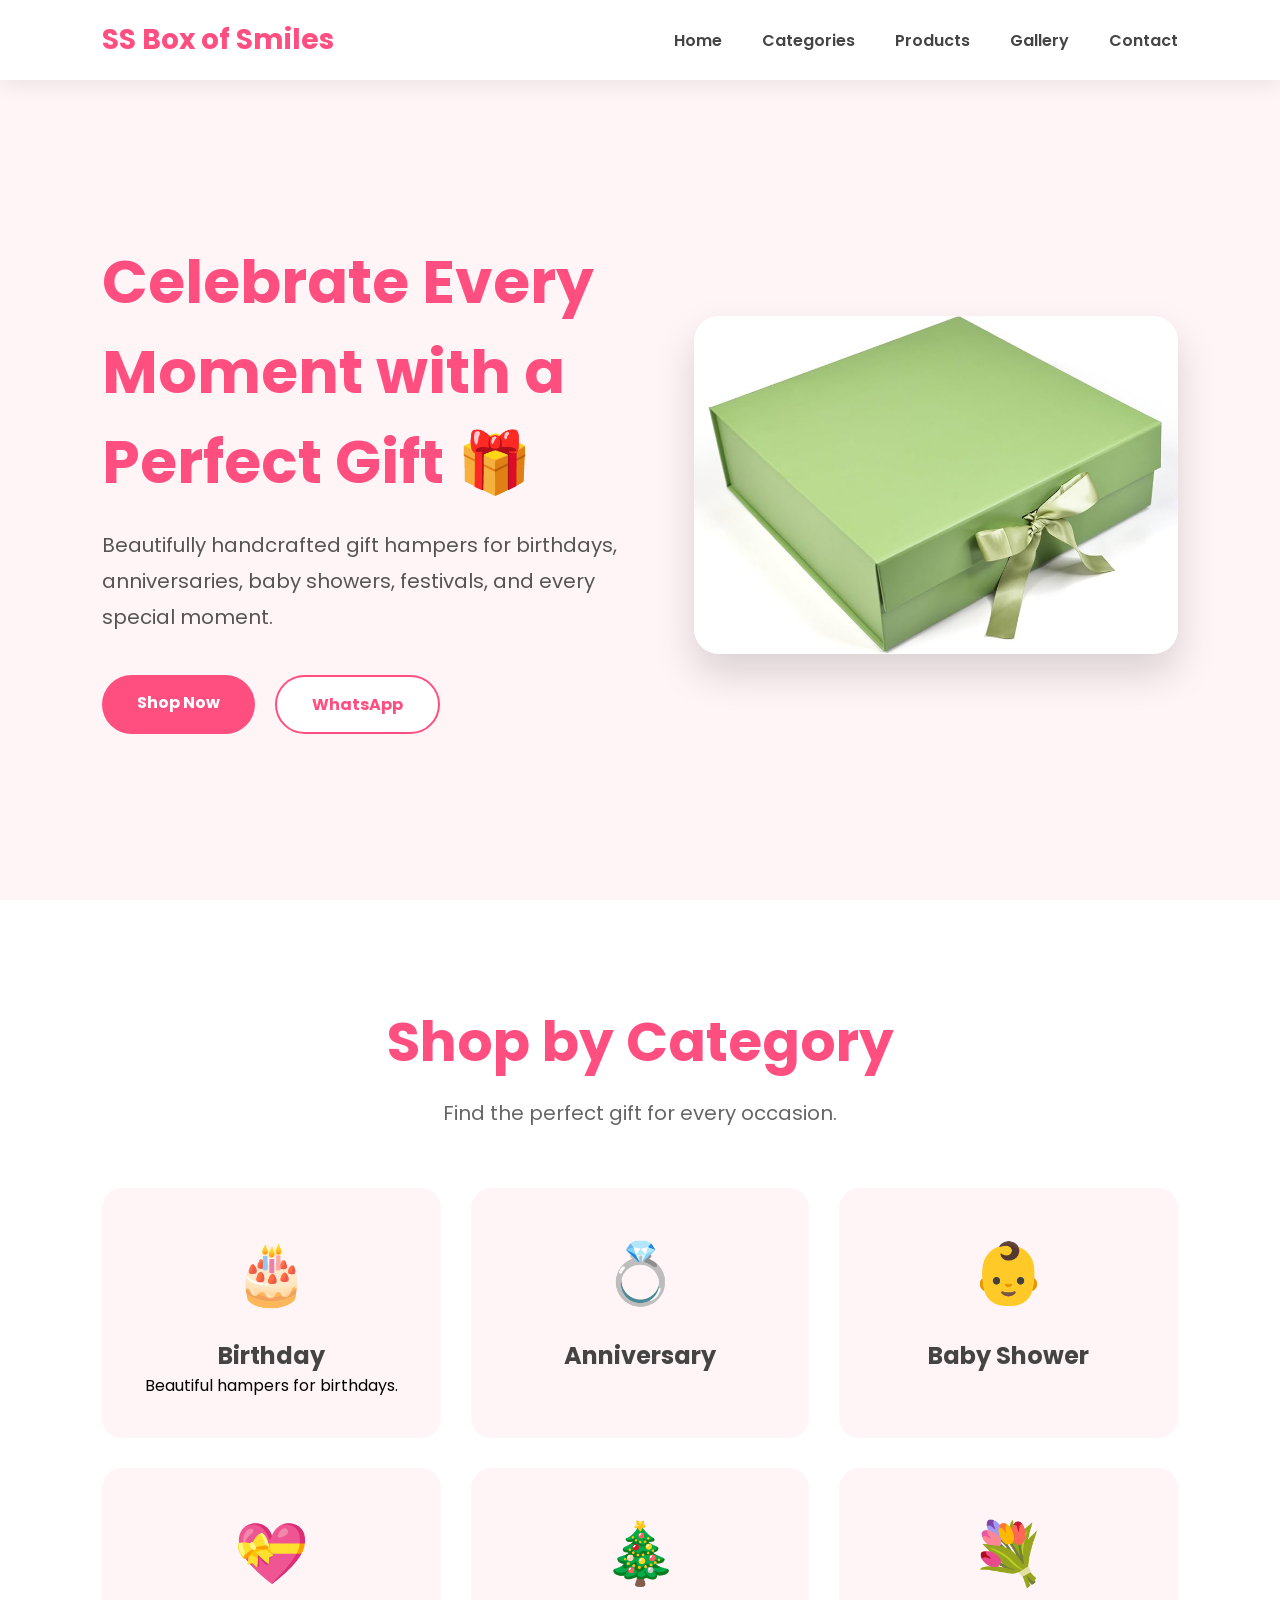
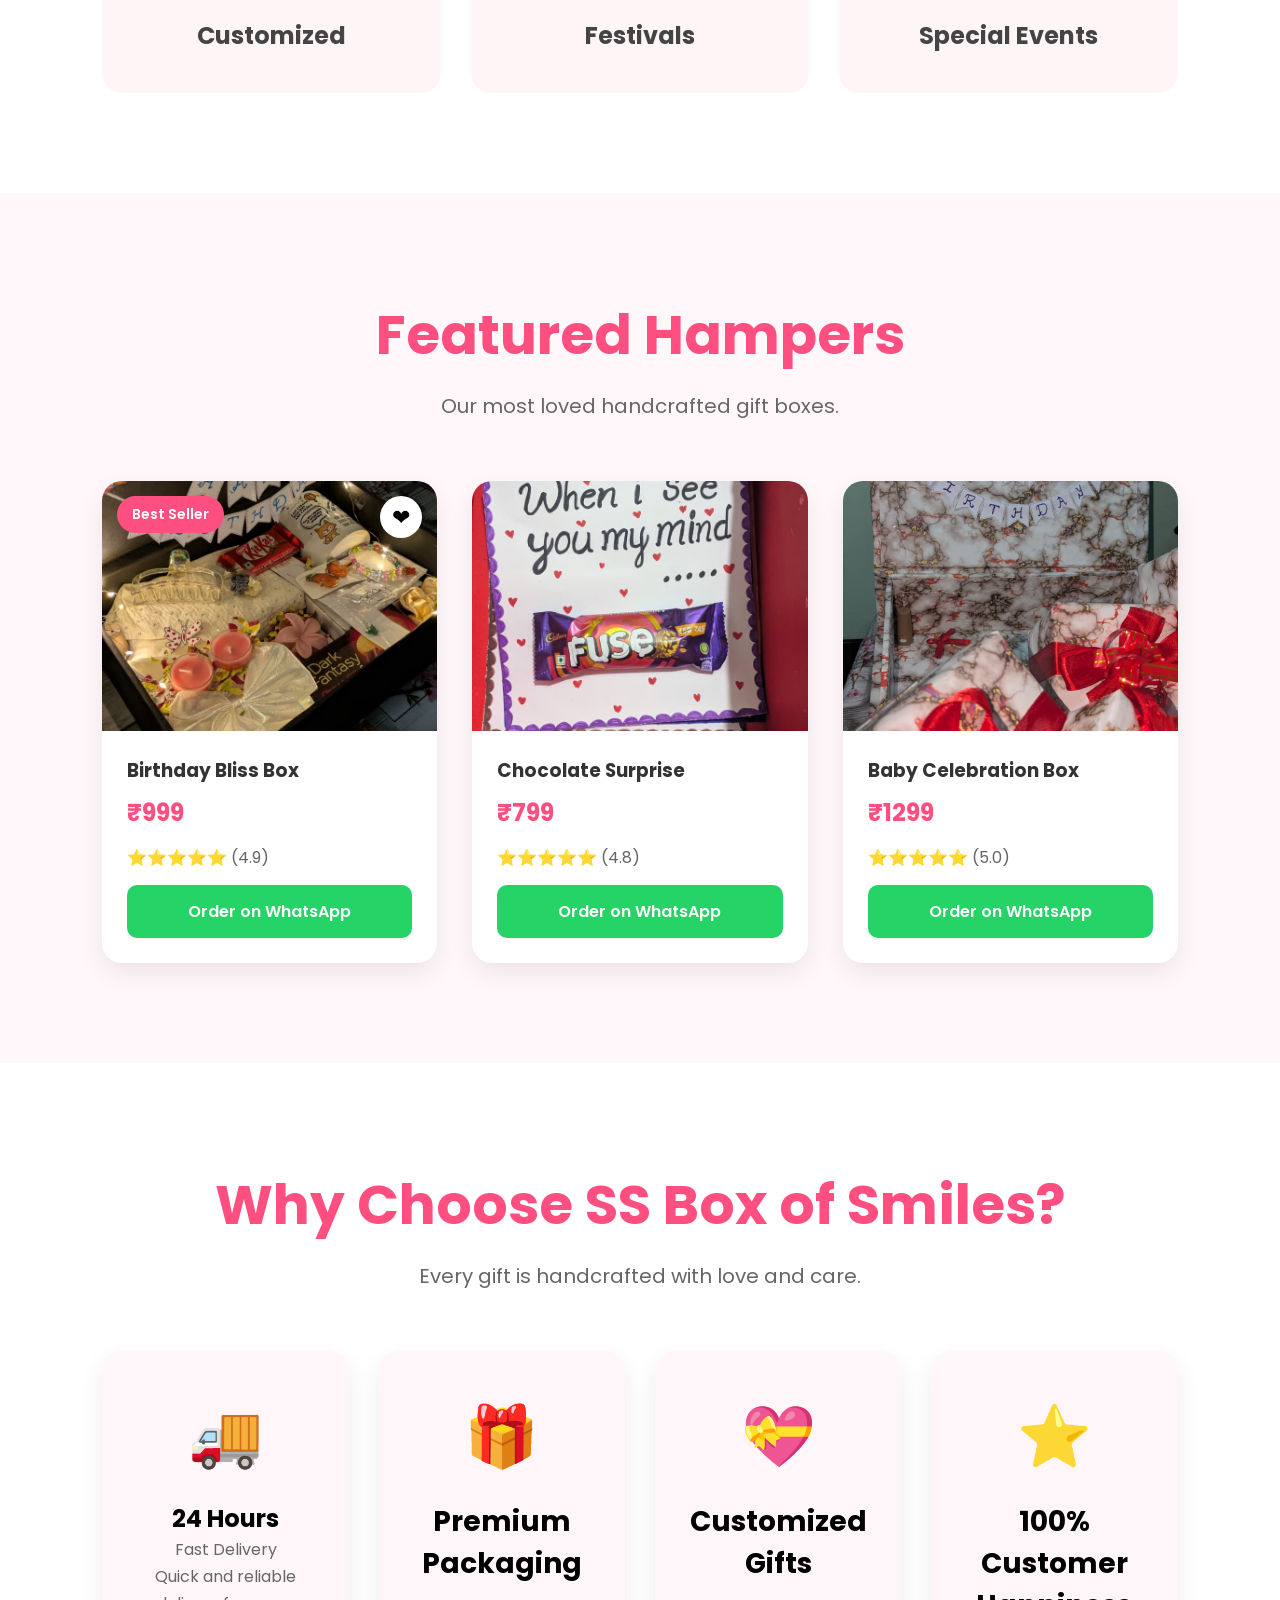
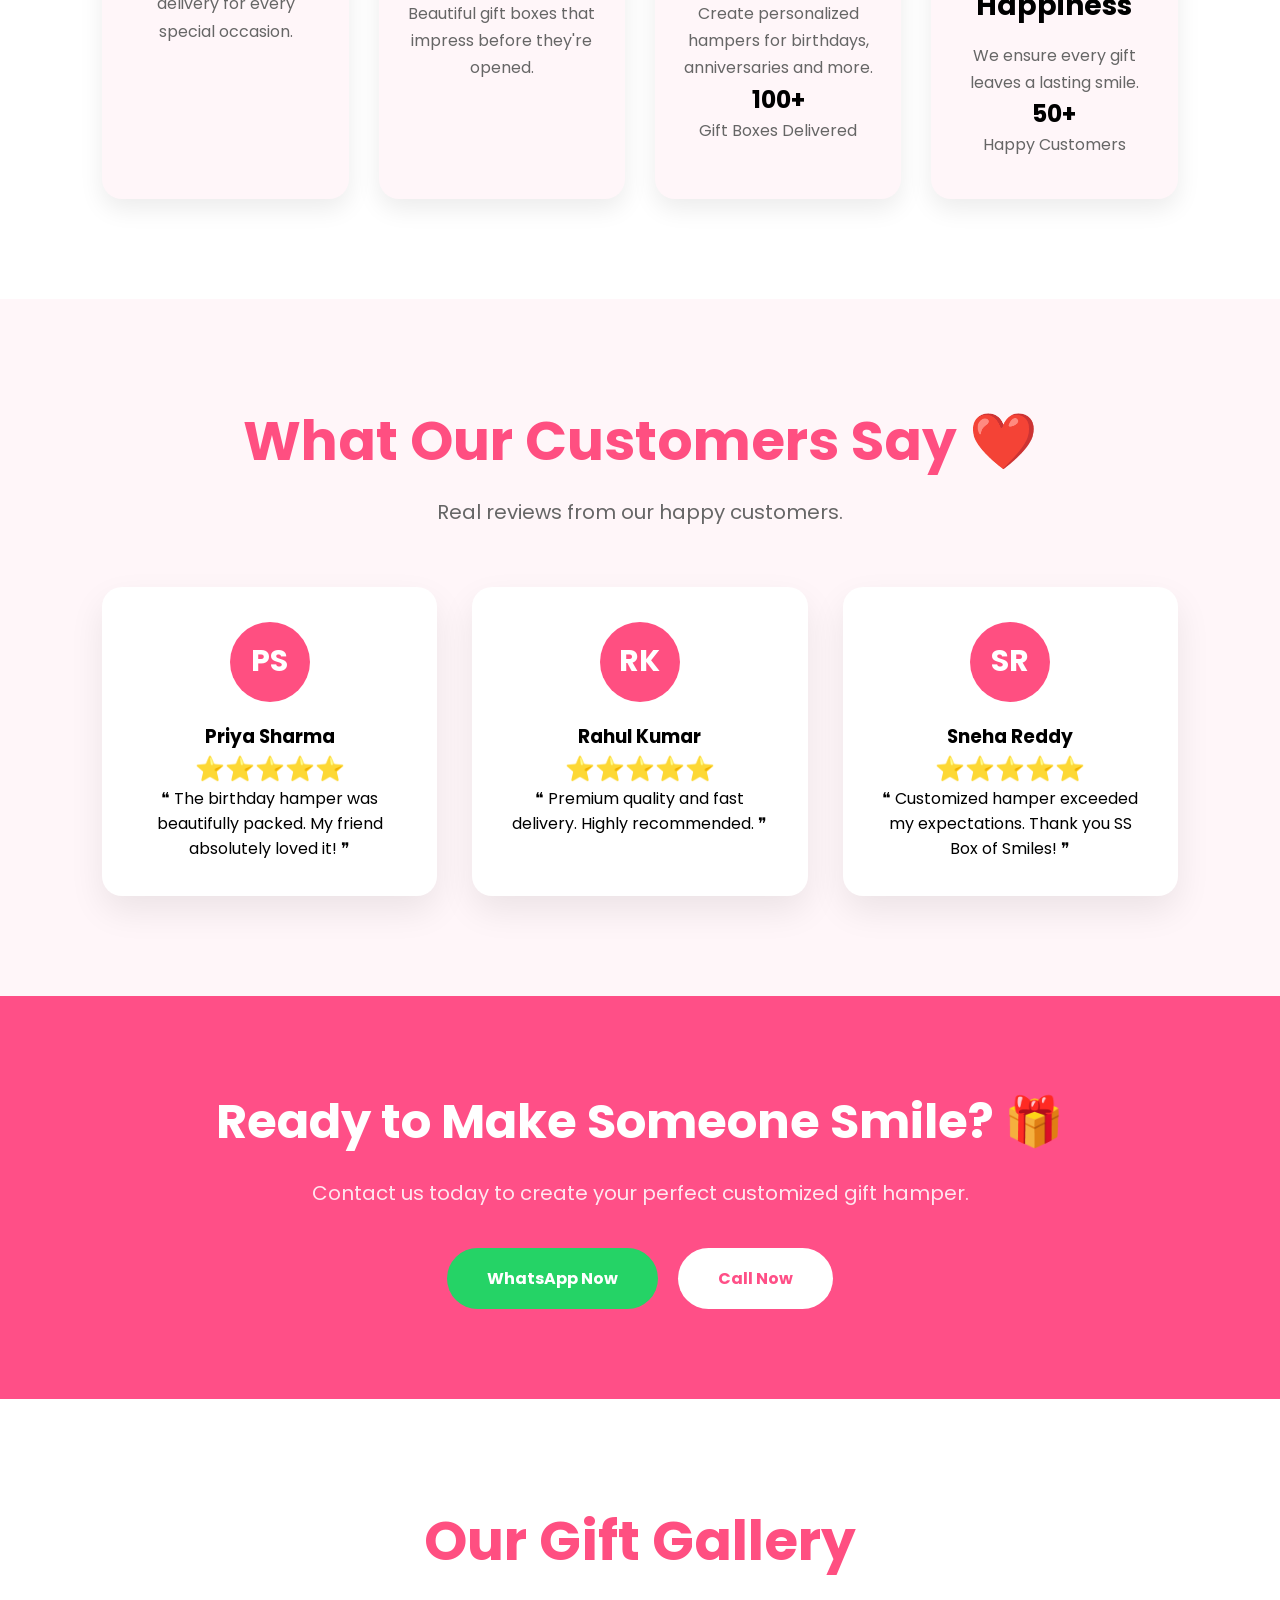
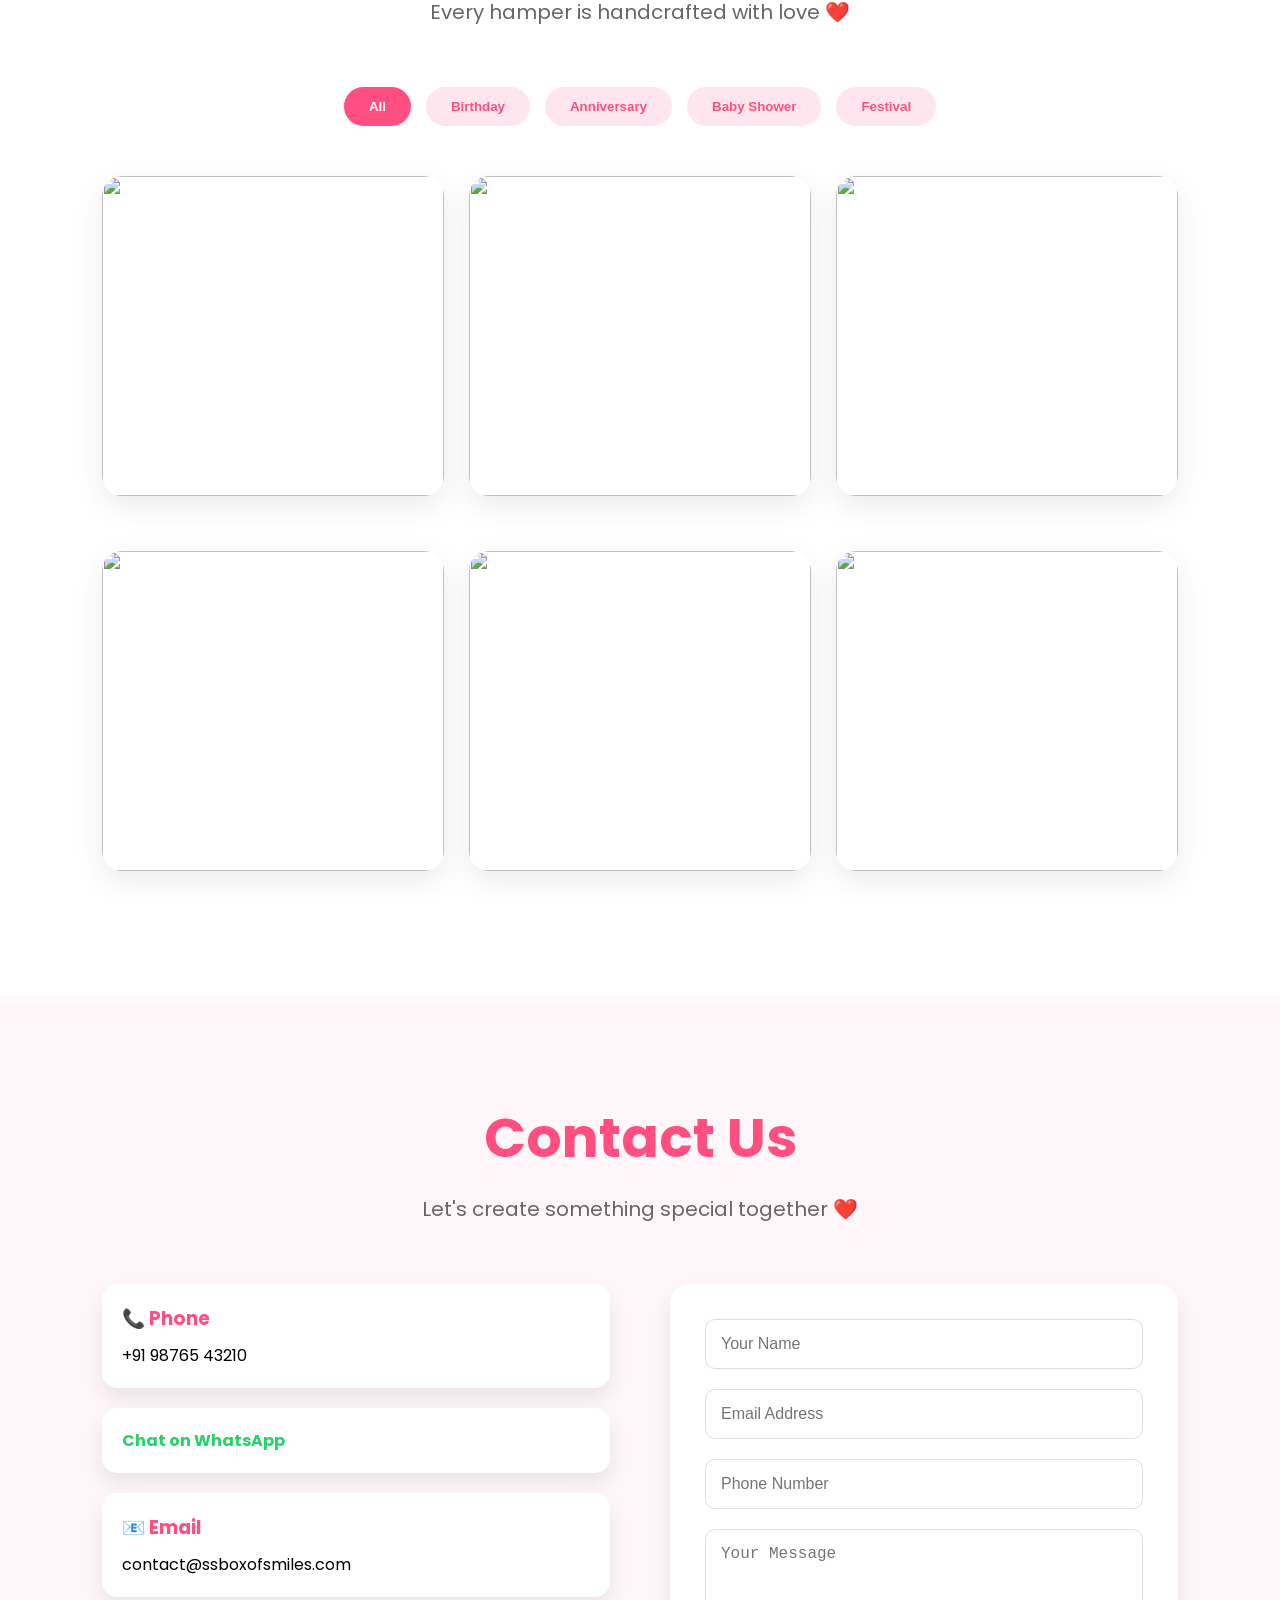
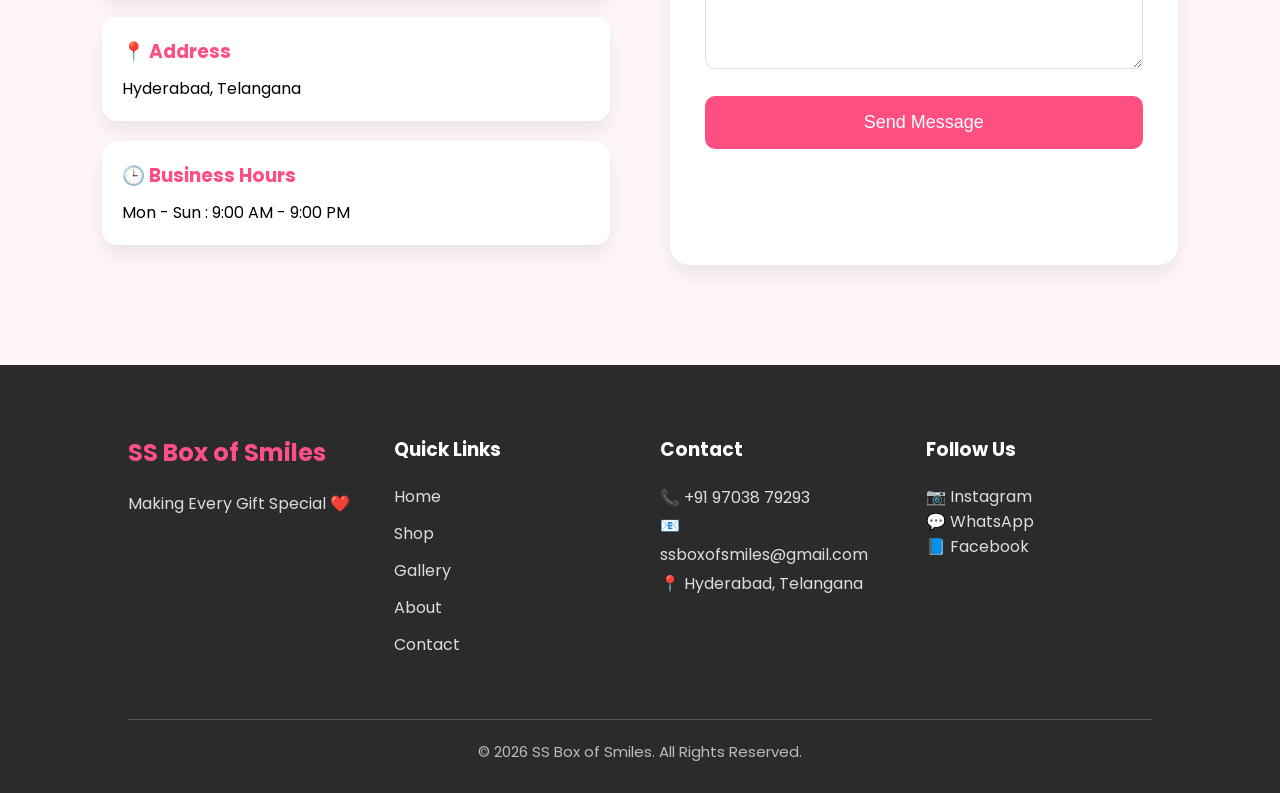
==== commit 067c0cb5: "Add all3" ====
--- a/index.html
+++ b/index.html
@@ -29,9 +29,9 @@
 
         </ul>
 
-        <div class="menu-toggle">
-            ☰
-        </div>
+    <div class="menu-icon" onclick="toggleMenu()">
+        ☰
+    </div>
 
     </nav>
 
@@ -509,8 +509,8 @@
     </p>
 
 </footer>
-
+<button id="topBtn">↑</button>
 <script src="js/script.js"></script>
-<button id="topBtn">↑</button>
+
 </body>
 </html>
--- a/css/style.css
+++ b/css/style.css
@@ -1205,4 +1205,188 @@
 
     font-size:22px;
 
+}
+
+/* ==========================
+   MOBILE RESPONSIVE
+========================== */
+
+@media (max-width:768px){
+
+    section{
+        padding:60px 20px;
+    }
+
+    h1{
+        font-size:2.2rem;
+        line-height:1.3;
+    }
+
+    h2{
+        font-size:2rem;
+    }
+
+    p{
+        font-size:16px;
+    }
+
+}
+
+@media (max-width:768px){
+
+.hero{
+    display:flex;
+    flex-direction:column;
+    text-align:center;
+    gap:40px;
+}
+
+.hero-content{
+    width:100%;
+}
+
+.hero-image{
+    width:100%;
+}
+
+.hero-image img{
+    width:100%;
+    max-width:350px;
+}
+
+.hero-buttons{
+    justify-content:center;
+    flex-wrap:wrap;
+}
+
+}
+
+@media (max-width:768px){
+
+.categories-grid{
+
+    display:grid;
+
+    grid-template-columns:1fr;
+
+    gap:20px;
+
+}
+
+.category-card{
+
+    width:100%;
+
+}
+
+}
+
+@media(max-width:768px){
+
+.products{
+
+display:grid;
+
+grid-template-columns:1fr;
+
+gap:25px;
+
+}
+
+.product-card{
+
+width:100%;
+
+}
+
+.product-card img{
+
+width:100%;
+
+height:auto;
+
+}
+
+}
+
+@media(max-width:768px){
+
+.features{
+
+display:grid;
+
+grid-template-columns:1fr;
+
+gap:20px;
+
+}
+
+}
+
+@media(max-width:768px){
+
+.testimonials{
+
+display:grid;
+
+grid-template-columns:1fr;
+
+gap:20px;
+
+}
+
+}
+
+@media(max-width:768px){
+
+.footer-content{
+
+display:flex;
+
+flex-direction:column;
+
+text-align:center;
+
+gap:30px;
+
+}
+
+}
+
+img{
+
+max-width:100%;
+
+height:auto;
+
+display:block;
+
+}
+
+*{
+    margin:0;
+    padding:0;
+    box-sizing:border-box;
+}
+
+html,body{
+    overflow-x:hidden;
+}
+
+@media(max-width:768px){
+
+.nav-links{
+    display:none;
+}
+
+.menu-icon{
+    display:block;
+    font-size:28px;
+    cursor:pointer;
+}
+
+}
+
+.menu-icon{
+    display:none;
 }
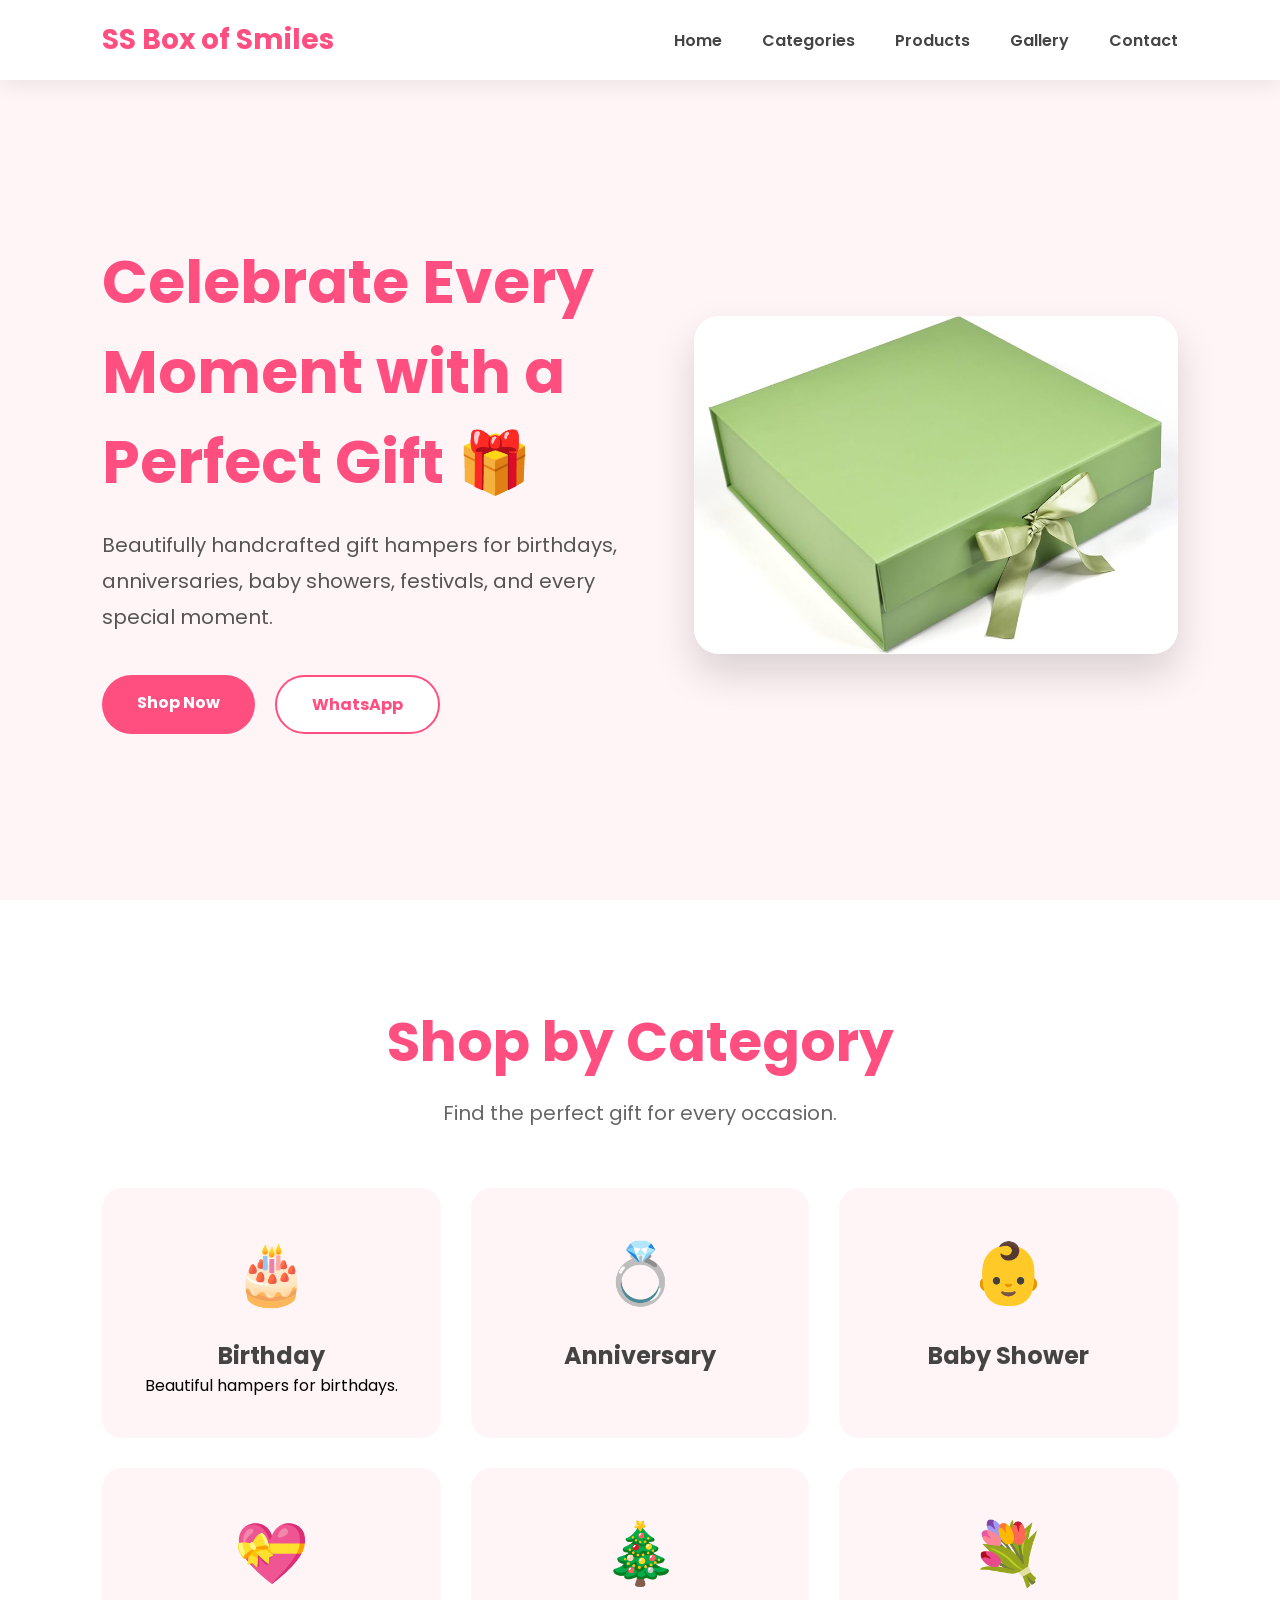
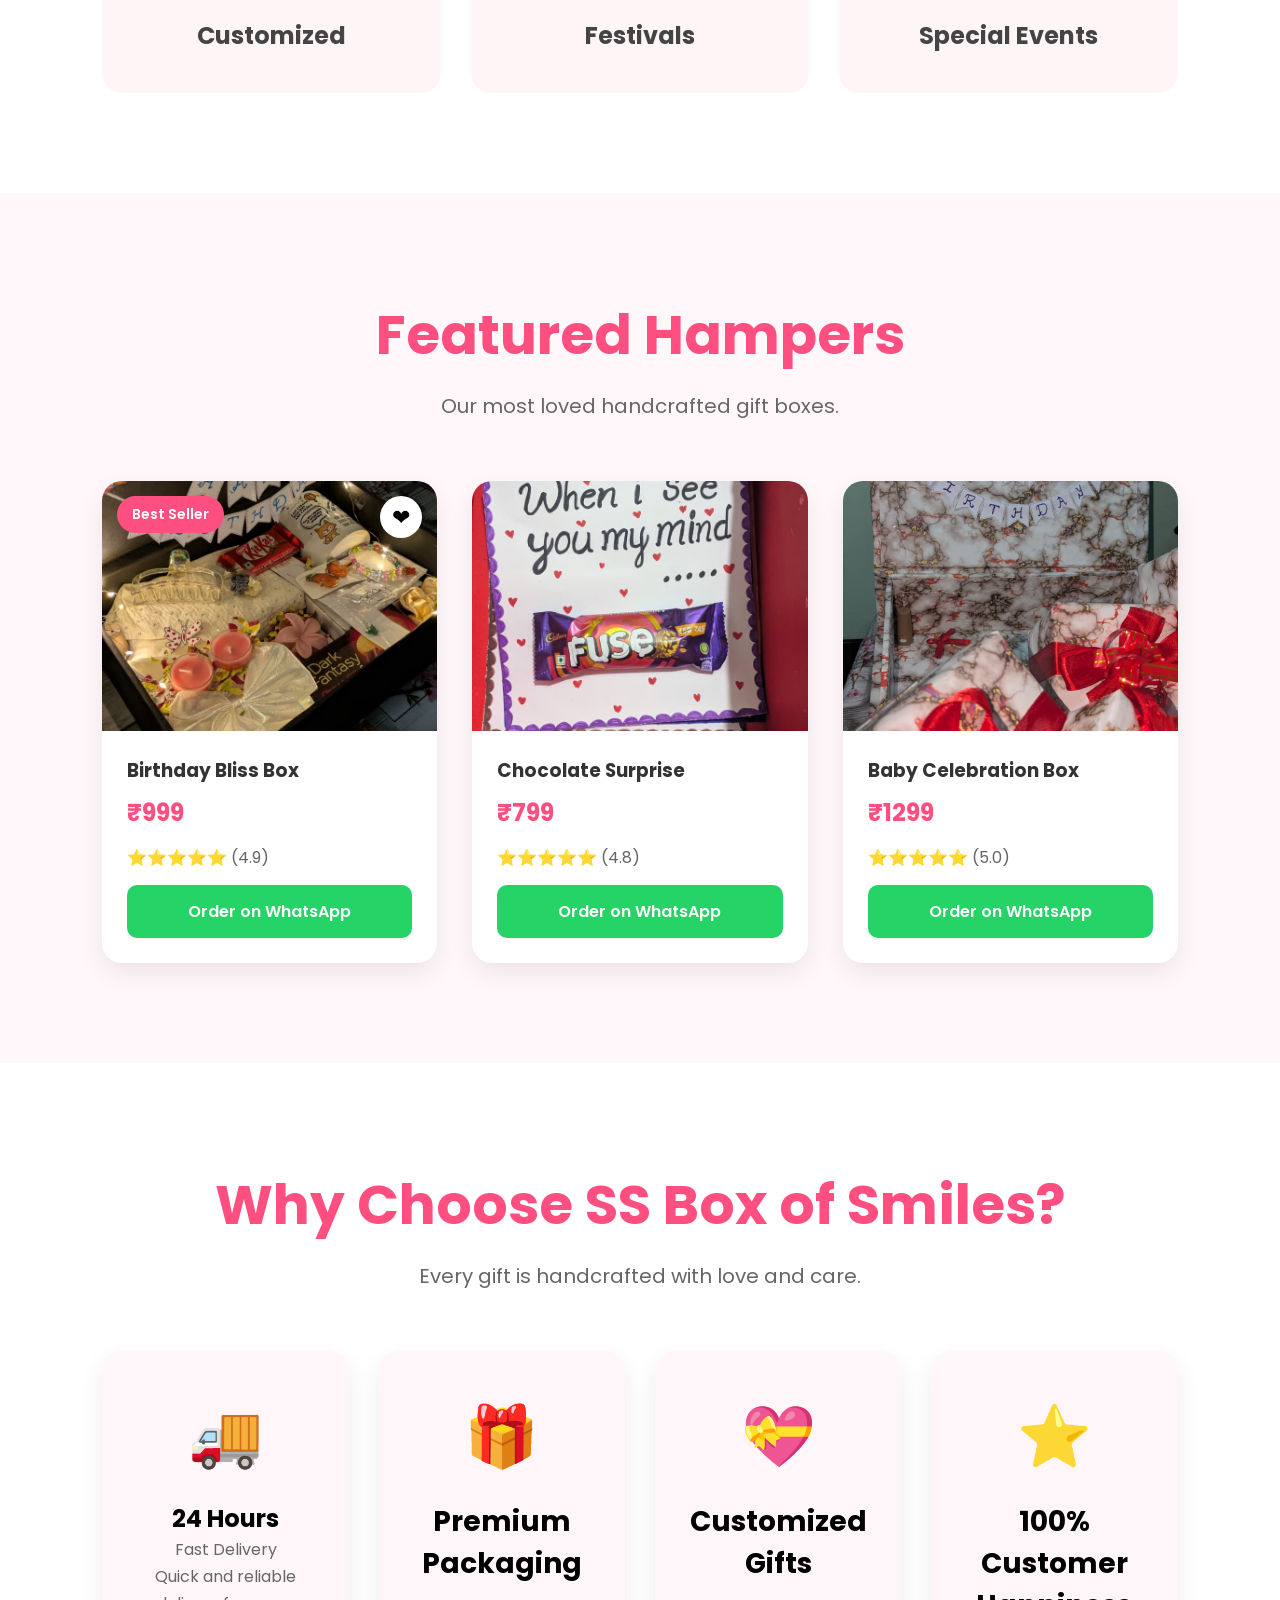
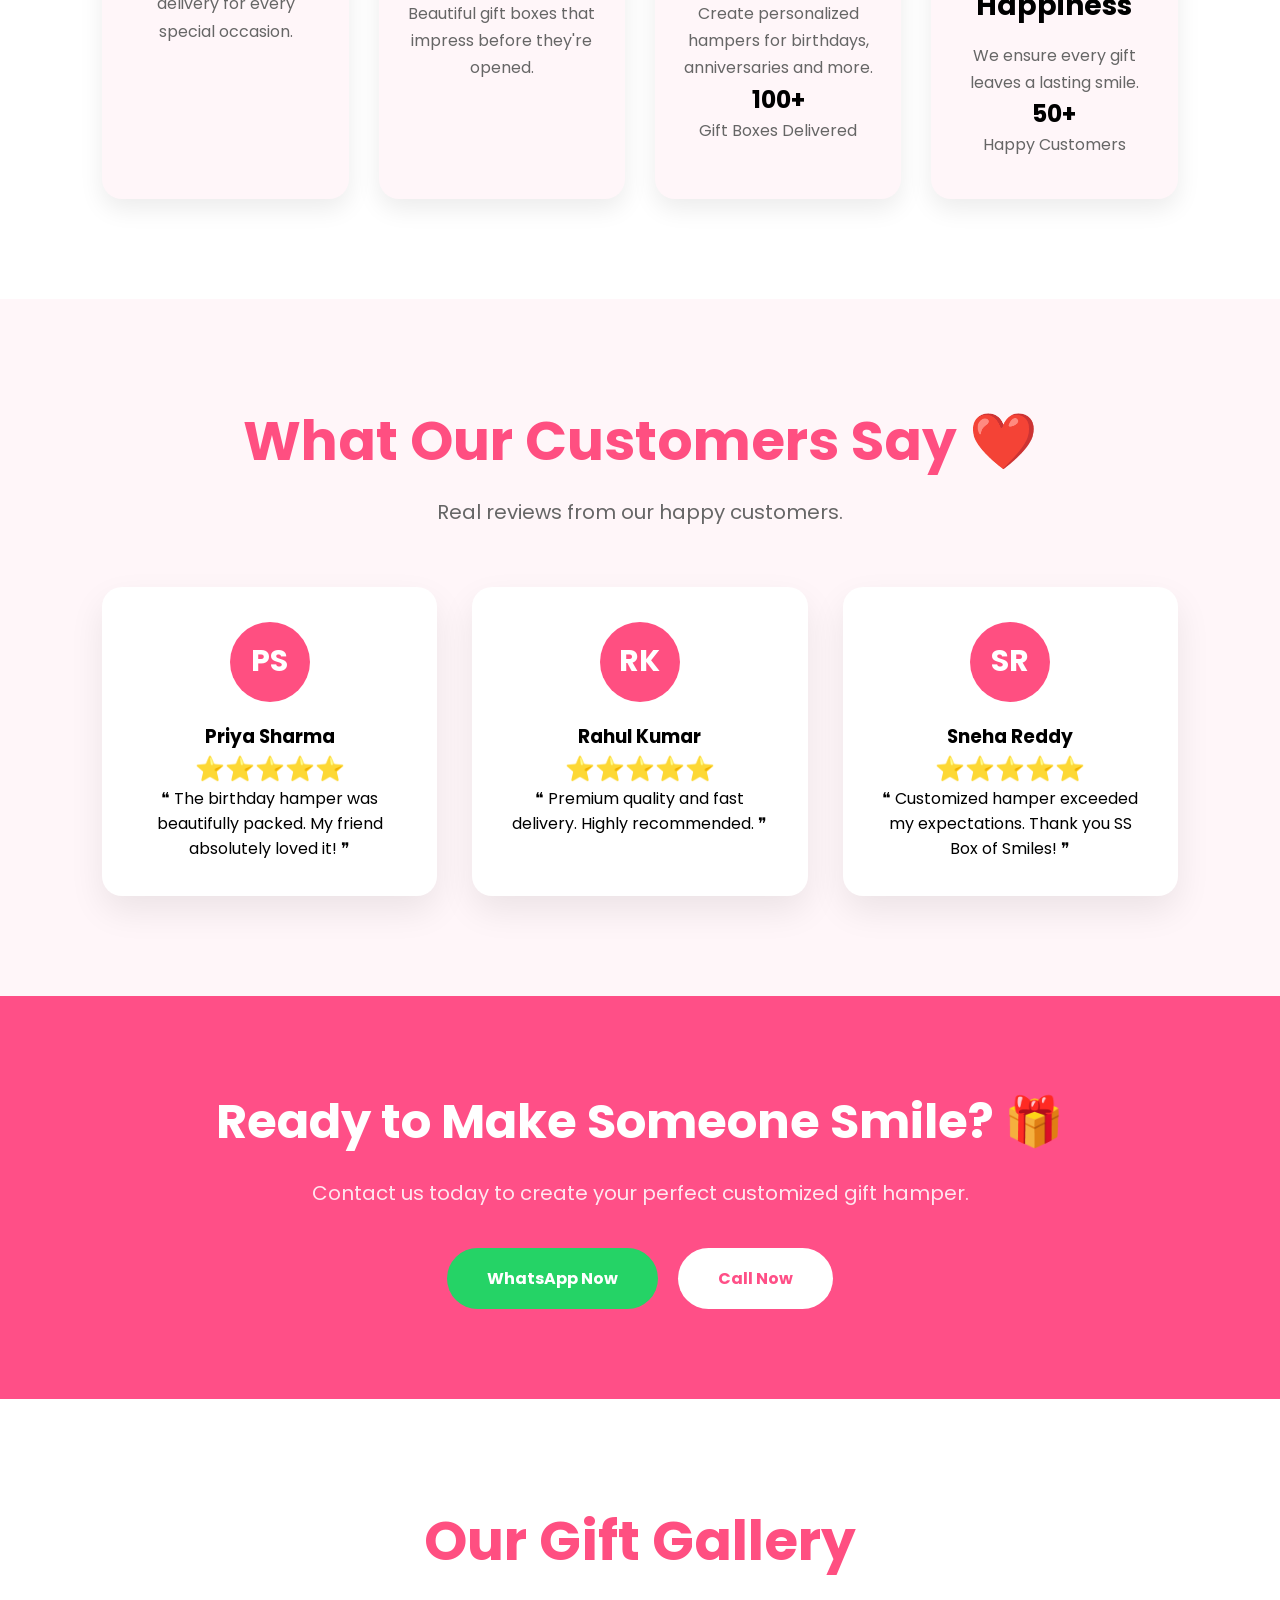
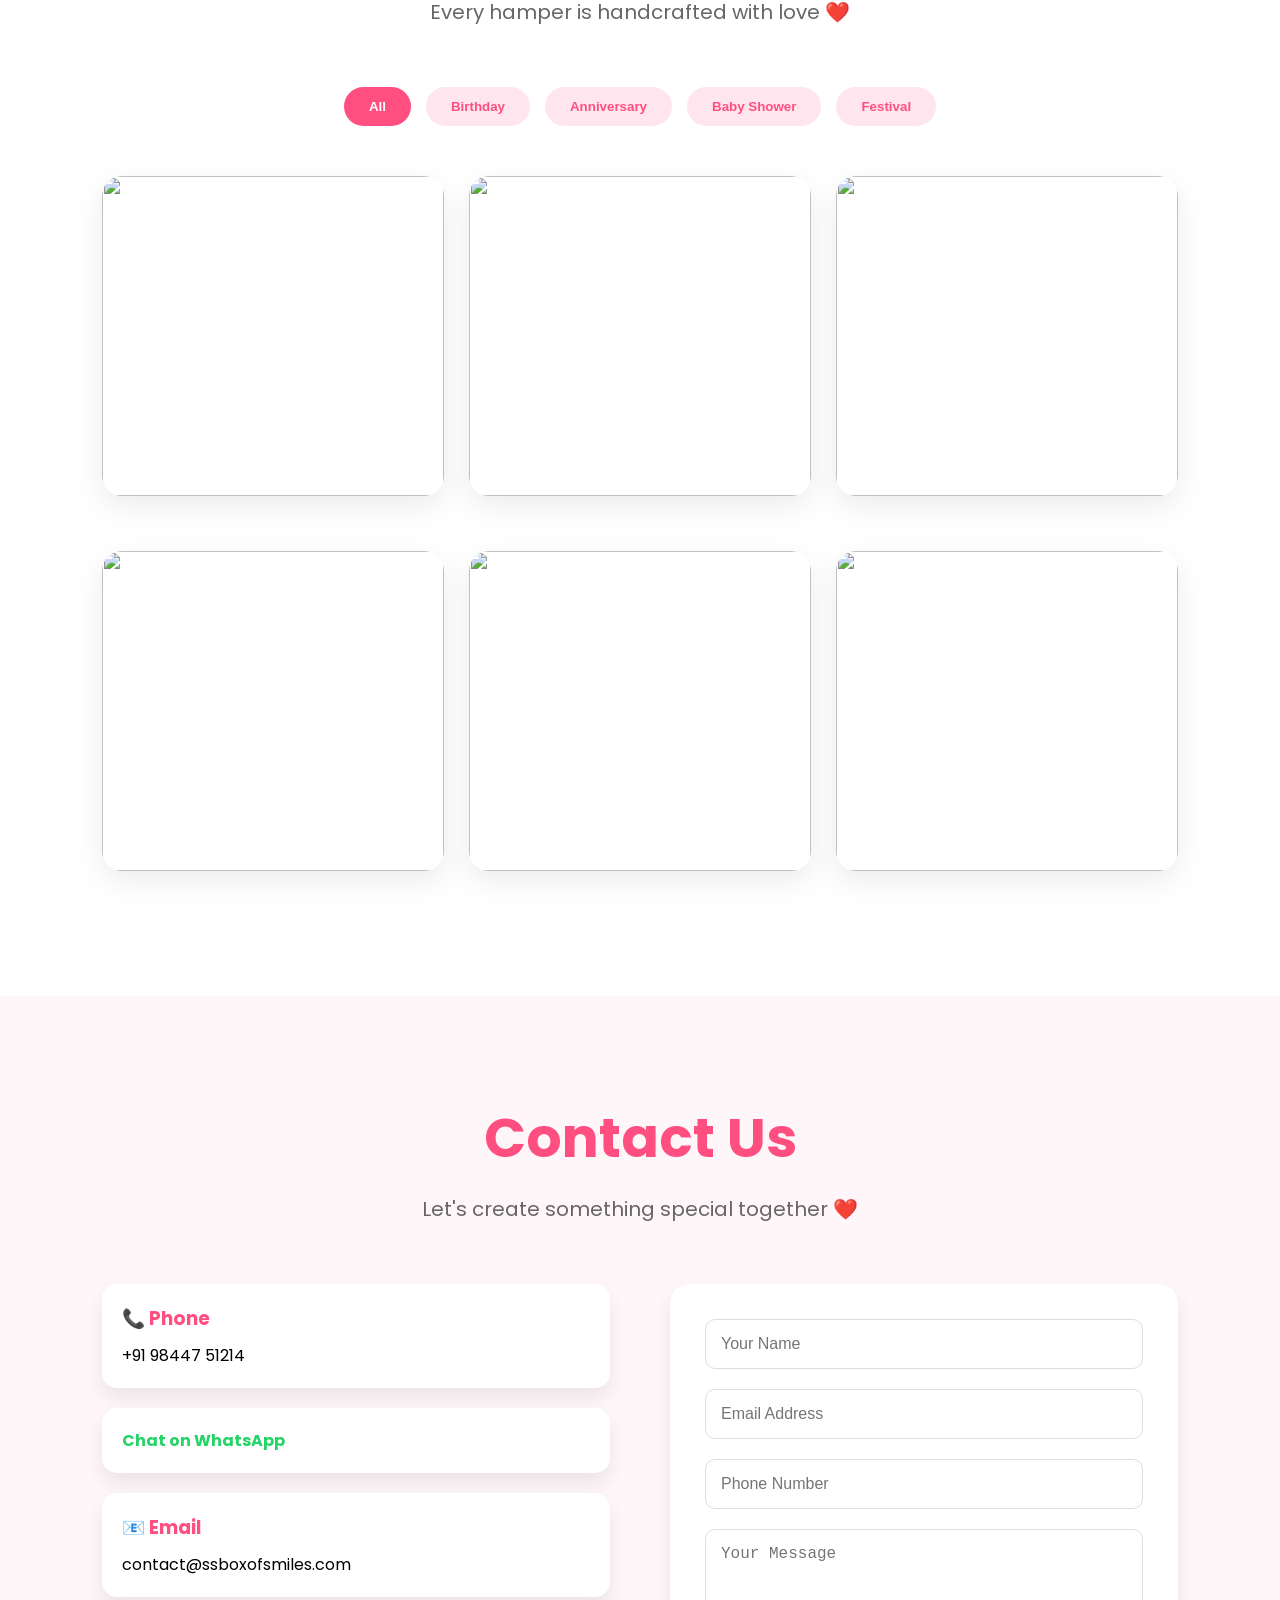
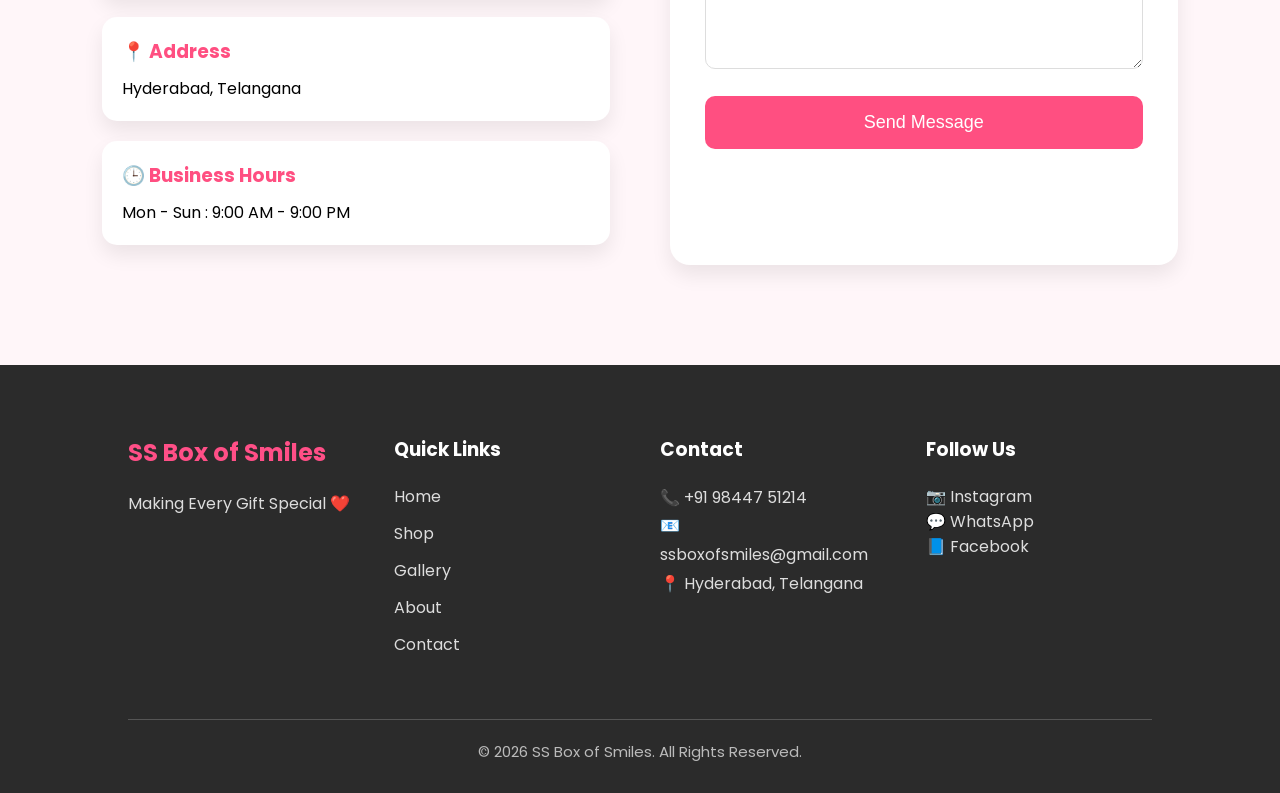
==== commit 5e643054: "Cleanup home page" ====
--- a/index.html
+++ b/index.html
@@ -1,47 +1,87 @@
 <!DOCTYPE html>
 <html lang="en">
+
 <head>
+
     <meta charset="UTF-8">
+
     <meta name="viewport" content="width=device-width, initial-scale=1.0">
+
     <title>SS Box of Smiles</title>
+
     <link rel="preconnect" href="https://fonts.googleapis.com">
-<link rel="preconnect" href="https://fonts.gstatic.com" crossorigin>
-<link href="https://fonts.googleapis.com/css2?family=Poppins:wght@300;400;500;600;700&display=swap" rel="stylesheet">
-    <link rel="stylesheet" href="css/style.css">
-    <link rel="stylesheet" href="css/responsive.css">
+
+    <link rel="preconnect" href="https://fonts.gstatic.com" crossorigin>
+
+    <link href="https://fonts.googleapis.com/css2?family=Poppins:wght@300;400;500;600;700&display=swap"
+        rel="stylesheet">
+
+    <link rel="stylesheet" href="assets/css/style.css">
+
+    <link rel="stylesheet" href="assets/css/responsive.css">
+
 </head>
+
 <body>
 
+
+<!-- =========================
+     NAVBAR
+========================= -->
+
 <header>
+
     <nav class="navbar">
 
         <div class="logo">
             SS Box of Smiles
         </div>
 
-        <ul class="nav-links">
-
-            <li><a href="#">Home</a></li>
-            <li><a href="#categories">Categories</a></li>
-            <li><a href="#products">Products</a></li>
-            <li><a href="#gallery">Gallery</a></li>
-            <li><a href="#contact">Contact</a></li>
+        <ul class="nav-links" id="navLinks">
+
+            <li>
+                <a href="#">Home</a>
+            </li>
+
+            <li>
+                <a href="#categories">Categories</a>
+            </li>
+
+            <li>
+                <a href="products.html">Products</a>
+            </li>
+
+            <li>
+                <a href="#gallery">Gallery</a>
+            </li>
+
+            <li>
+                <a href="#contact">Contact</a>
+            </li>
 
         </ul>
 
-    <div class="menu-icon" onclick="toggleMenu()">
-        ☰
-    </div>
+        <div class="menu-icon" onclick="toggleMenu()">
+            ☰
+        </div>
 
     </nav>
 
 </header>
+
+
+<!-- =========================
+     HERO SECTION
+========================= -->
+
 <section class="hero">
 
     <div class="hero-content">
 
-        <h1>Celebrate Every Moment
-with a Perfect Gift 🎁</h1>
+        <h1>
+            Celebrate Every Moment
+            with a Perfect Gift 🎁
+        </h1>
 
         <p>
             Beautifully handcrafted gift hampers for birthdays,
@@ -50,141 +90,265 @@
         </p>
 
         <div class="hero-buttons">
-            <a href="#" class="btn-primary">Shop Now</a>
-
-            <a href="https://wa.me/919844751214" class="btn-secondary">
+
+            <a href="#products" class="btn-primary">
+                Shop Now
+            </a>
+
+            <a href="https://wa.me/919844751214"
+               target="_blank"
+               class="btn-secondary">
                 WhatsApp
             </a>
+
         </div>
 
     </div>
 
     <div class="hero-image">
 
-        <img src="images/hero.png" alt="Gift Hamper">
+        <img src="assets/images/hero.png"
+             alt="Gift Hamper">
 
     </div>
 
 </section>
+
+
 <!-- =========================
      SHOP BY CATEGORY
 ========================= -->
 
-<section class="categories">
+<section id="categories" class="categories">
 
     <div class="section-title">
-        <h2>Shop by Category</h2>
-        <p>Find the perfect gift for every occasion.</p>
-    </div>
+
+        <h2>
+            Shop by Category
+        </h2>
+
+        <p>
+            Find the perfect gift for every occasion.
+        </p>
+
+    </div>
+
 
     <div class="category-grid">
 
         <div class="category-card">
-            <div class="icon">🎂</div>
+
+            <div class="icon">
+                🎂
+            </div>
+
             <img src="images/birthday.png" alt="">
-            <h3>Birthday</h3>
-            <p>Beautiful hampers for birthdays.</p>
-        </div>
+
+            <h3>
+                Birthday
+            </h3>
+
+            <p>
+                Beautiful hampers for birthdays.
+            </p>
+
+        </div>
+
 
         <div class="category-card">
-            <div class="icon">💍</div>
-            <h3>Anniversary</h3>
-        </div>
+
+            <div class="icon">
+                💍
+            </div>
+
+            <h3>
+                Anniversary
+            </h3>
+
+        </div>
+
 
         <div class="category-card">
-            <div class="icon">👶</div>
-            <h3>Baby Shower</h3>
-        </div>
+
+            <div class="icon">
+                👶
+            </div>
+
+            <h3>
+                Baby Shower
+            </h3>
+
+        </div>
+
 
         <div class="category-card">
-            <div class="icon">💝</div>
-            <h3>Customized</h3>
-        </div>
+
+            <div class="icon">
+                💝
+            </div>
+
+            <h3>
+                Customized
+            </h3>
+
+        </div>
+
 
         <div class="category-card">
-            <div class="icon">🎄</div>
-            <h3>Festivals</h3>
-        </div>
+
+            <div class="icon">
+                🎄
+            </div>
+
+            <h3>
+                Festivals
+            </h3>
+
+        </div>
+
 
         <div class="category-card">
-            <div class="icon">💐</div>
-            <h3>Special Events</h3>
+
+            <div class="icon">
+                💐
+            </div>
+
+            <h3>
+                Special Events
+            </h3>
+
         </div>
 
     </div>
 
 </section>
+
+
 <!-- ===========================
      FEATURED PRODUCTS
 =========================== -->
 
-<section class="products">
+<section id="products" class="products">
 
     <div class="section-title">
-        <h2>Featured Hampers</h2>
-        <p>Our most loved handcrafted gift boxes.</p>
-    </div>
+
+        <h2>
+            Featured Hampers
+        </h2>
+
+        <p>
+            Our most loved handcrafted gift boxes.
+        </p>
+
+    </div>
+
 
     <div class="product-grid">
 
+
+        <!-- Product 1 -->
+
         <div class="product-card">
-            <div class="badge">Best Seller</div>
+
+            <div class="badge">
+                Best Seller
+            </div>
+
             <div class="wishlist">
                 ❤
             </div>
 
-            <img src="images/hamper2.jpeg" alt="Birthday Hamper">
+            <img src="assets/images/hamper2.jpeg"
+                 alt="Birthday Hamper">
 
             <div class="product-info">
 
-                <h3>Birthday Bliss Box</h3>
-
-                <p class="price">₹999</p>
-
-                <p class="rating">⭐⭐⭐⭐⭐ (4.9)</p>
-
-                <a href="https://wa.me/91XXXXXXXXXX" class="order-btn">
+                <h3>
+                    Birthday Bliss Box
+                </h3>
+
+                <p class="price">
+                    ₹999
+                </p>
+
+                <p class="rating">
+                    ⭐⭐⭐⭐⭐ (4.9)
+                </p>
+
+                <a href="https://wa.me/919844751214?text=Hi%2C%20I'm%20interested%20in%20Birthday%20Bliss%20Box"
+                   target="_blank"
+                   class="order-btn">
+
                     Order on WhatsApp
+
                 </a>
 
             </div>
 
         </div>
 
+
+        <!-- Product 2 -->
+
         <div class="product-card">
 
-            <img src="images/hamper1.jpeg" alt="Chocolate Hamper">
+            <img src="assets/images/hamper1.jpeg"
+                 alt="Chocolate Hamper">
 
             <div class="product-info">
 
-                <h3>Chocolate Surprise</h3>
-
-                <p class="price">₹799</p>
-
-                <p class="rating">⭐⭐⭐⭐⭐ (4.8)</p>
-
-                <a href="https://wa.me/91XXXXXXXXXX" class="order-btn">
+                <h3>
+                    Chocolate Surprise
+                </h3>
+
+                <p class="price">
+                    ₹799
+                </p>
+
+                <p class="rating">
+                    ⭐⭐⭐⭐⭐ (4.8)
+                </p>
+
+                <a href="https://wa.me/919844751214?text=Hi%2C%20I'm%20interested%20in%20Chocolate%20Surprise"
+                   target="_blank"
+                   class="order-btn">
+
                     Order on WhatsApp
+
                 </a>
 
             </div>
 
         </div>
 
+
+        <!-- Product 3 -->
+
         <div class="product-card">
 
-            <img src="images/hamper3.jpeg" alt="Baby Hamper">
+            <img src="assets/images/hamper3.jpeg"
+                 alt="Baby Hamper">
 
             <div class="product-info">
 
-                <h3>Baby Celebration Box</h3>
-
-                <p class="price">₹1299</p>
-
-                <p class="rating">⭐⭐⭐⭐⭐ (5.0)</p>
-
-                <a href="https://wa.me/91XXXXXXXXXX" class="order-btn">
+                <h3>
+                    Baby Celebration Box
+                </h3>
+
+                <p class="price">
+                    ₹1299
+                </p>
+
+                <p class="rating">
+                    ⭐⭐⭐⭐⭐ (5.0)
+                </p>
+
+                <a href="https://wa.me/919844751214?text=Hi%2C%20I'm%20interested%20in%20Baby%20Celebration%20Box"
+                   target="_blank"
+                   class="order-btn">
+
                     Order on WhatsApp
+
                 </a>
 
             </div>
@@ -195,108 +359,225 @@
 
 </section>
 
+
+<!-- =========================
+     FEATURES
+========================= -->
+
 <section class="features" id="about">
 
     <div class="section-title">
-        <h2>Why Choose SS Box of Smiles?</h2>
-        <p>Every gift is handcrafted with love and care.</p>
-    </div>
+
+        <h2>
+            Why Choose SS Box of Smiles?
+        </h2>
+
+        <p>
+            Every gift is handcrafted with love and care.
+        </p>
+
+    </div>
+
 
     <div class="features-grid">
 
+
         <div class="feature-card">
-            <div class="feature-icon">🚚</div>
-            
-            <h2>24 Hours</h2>
-            <p>Fast Delivery</p>
-            <p>Quick and reliable delivery for every special occasion.</p>
-        </div>
+
+            <div class="feature-icon">
+                🚚
+            </div>
+
+            <h2>
+                24 Hours
+            </h2>
+
+            <p>
+                Fast Delivery
+            </p>
+
+            <p>
+                Quick and reliable delivery for every special occasion.
+            </p>
+
+        </div>
+
 
         <div class="feature-card">
-            <div class="feature-icon">🎁</div>
-            <h3>Premium Packaging</h3>
-            <p>Beautiful gift boxes that impress before they're opened.</p>
-        </div>
+
+            <div class="feature-icon">
+                🎁
+            </div>
+
+            <h3>
+                Premium Packaging
+            </h3>
+
+            <p>
+                Beautiful gift boxes that impress before they're opened.
+            </p>
+
+        </div>
+
 
         <div class="feature-card">
-            <div class="feature-icon">💝</div>
-            <h3>Customized Gifts</h3>
-            <p>Create personalized hampers for birthdays, anniversaries and more.</p>
-            <h2>100+</h2>
-            <p>Gift Boxes Delivered</p>
-            
-        </div>
+
+            <div class="feature-icon">
+                💝
+            </div>
+
+            <h3>
+                Customized Gifts
+            </h3>
+
+            <p>
+                Create personalized hampers for birthdays,
+                anniversaries and more.
+            </p>
+
+            <h2>
+                100+
+            </h2>
+
+            <p>
+                Gift Boxes Delivered
+            </p>
+
+        </div>
+
 
         <div class="feature-card">
-            <div class="feature-icon">⭐</div>
-            <h3>100% Customer Happiness</h3>
-            <p>We ensure every gift leaves a lasting smile.</p>
-            <h2>50+</h2>
-            <p>Happy Customers</p>
+
+            <div class="feature-icon">
+                ⭐
+            </div>
+
+            <h3>
+                100% Customer Happiness
+            </h3>
+
+            <p>
+                We ensure every gift leaves a lasting smile.
+            </p>
+
+            <h2>
+                50+
+            </h2>
+
+            <p>
+                Happy Customers
+            </p>
+
         </div>
 
     </div>
 
 </section>
 
+
+<!-- =========================
+     TESTIMONIALS
+========================= -->
+
 <section class="testimonials">
 
     <div class="section-title">
-        <h2>What Our Customers Say ❤️</h2>
-        <p>Real reviews from our happy customers.</p>
-    </div>
+
+        <h2>
+            What Our Customers Say ❤️
+        </h2>
+
+        <p>
+            Real reviews from our happy customers.
+        </p>
+
+    </div>
+
 
     <div class="testimonial-grid">
 
+
         <div class="testimonial-card">
 
             <div class="customer-avatar">
-                PS  
-            </div>
-            <h3>Priya Sharma</h3>
-            <div class="stars">⭐⭐⭐⭐⭐</div>
-            <p>
-                <p>
-❝ The birthday hamper was beautifully packed.
-My friend absolutely loved it! ❞
-</p>
-            </p>
-        </div>
+                PS
+            </div>
+
+            <h3>
+                Priya Sharma
+            </h3>
+
+            <div class="stars">
+                ⭐⭐⭐⭐⭐
+            </div>
+
+            <p>
+                ❝ The birthday hamper was beautifully packed.
+                My friend absolutely loved it! ❞
+            </p>
+
+        </div>
+
 
         <div class="testimonial-card">
+
             <div class="customer-avatar">
                 RK
             </div>
-            <h3>Rahul Kumar</h3>
-            <div class="stars">⭐⭐⭐⭐⭐</div>
+
+            <h3>
+                Rahul Kumar
+            </h3>
+
+            <div class="stars">
+                ⭐⭐⭐⭐⭐
+            </div>
+
             <p>
                 ❝ Premium quality and fast delivery.
                 Highly recommended. ❞
             </p>
-        </div>
+
+        </div>
+
 
         <div class="testimonial-card">
+
             <div class="customer-avatar">
                 SR
             </div>
-            <h3>Sneha Reddy</h3>
-            <div class="stars">⭐⭐⭐⭐⭐</div>
+
+            <h3>
+                Sneha Reddy
+            </h3>
+
+            <div class="stars">
+                ⭐⭐⭐⭐⭐
+            </div>
+
             <p>
                 ❝ Customized hamper exceeded my expectations.
                 Thank you SS Box of Smiles! ❞
             </p>
+
         </div>
 
     </div>
 
 </section>
-<!-- Contact CTA -->
-
-<section class="contact-cta" id="contact">
+
+
+<!-- =========================
+     CONTACT CTA
+========================= -->
+
+<section class="contact-cta">
 
     <div class="container">
 
-        <h2>Ready to Make Someone Smile? 🎁</h2>
+        <h2>
+            Ready to Make Someone Smile? 🎁
+        </h2>
 
         <p>
             Contact us today to create your perfect customized gift hamper.
@@ -304,15 +585,19 @@
 
         <div class="cta-buttons">
 
-            <a href="https://wa.me/919703879293"
+            <a href="https://wa.me/919844751214"
                target="_blank"
                class="btn whatsapp-btn">
-               WhatsApp Now
+
+                WhatsApp Now
+
             </a>
 
-            <a href="tel:+919703879293"
+            <a href="tel:+919844751214"
                class="btn call-btn">
-               Call Now
+
+                Call Now
+
             </a>
 
         </div>
@@ -320,91 +605,192 @@
     </div>
 
 </section>
+
+
+<!-- =========================
+     GALLERY
+========================= -->
+
 <section class="gallery" id="gallery">
 
     <div class="section-title">
-        <h2>Our Gift Gallery</h2>
-        <p>Every hamper is handcrafted with love ❤️</p>
-    </div>
+
+        <h2>
+            Our Gift Gallery
+        </h2>
+
+        <p>
+            Every hamper is handcrafted with love ❤️
+        </p>
+
+    </div>
+
 
     <div class="gallery-filter">
 
-    <button class="active">All</button>
-    <button>Birthday</button>
-    <button>Anniversary</button>
-    <button>Baby Shower</button>
-    <button>Festival</button>
-
-</div>
+        <button class="active">
+            All
+        </button>
+
+        <button>
+            Birthday
+        </button>
+
+        <button>
+            Anniversary
+        </button>
+
+        <button>
+            Baby Shower
+        </button>
+
+        <button>
+            Festival
+        </button>
+
+    </div>
+
 
     <div class="gallery-grid">
 
         <div class="gallery-item">
+
             <img src="assets/images/gallery1.jpg" alt="">
-        </div>
+
+        </div>
+
 
         <div class="gallery-item">
+
             <img src="assets/images/gallery2.jpg" alt="">
-        </div>
+
+        </div>
+
 
         <div class="gallery-item">
+
             <img src="assets/images/gallery3.jpg" alt="">
-        </div>
+
+        </div>
+
 
         <div class="gallery-item">
+
             <img src="assets/images/gallery4.jpg" alt="">
-        </div>
+
+        </div>
+
 
         <div class="gallery-item">
+
             <img src="assets/images/gallery5.jpg" alt="">
-        </div>
+
+        </div>
+
 
         <div class="gallery-item">
+
             <img src="assets/images/gallery6.jpg" alt="">
+
         </div>
 
     </div>
 
 </section>
+
+
+<!-- =========================
+     CONTACT
+========================= -->
+
 <section class="contact" id="contact">
 
     <div class="section-title">
-        <h2>Contact Us</h2>
-        <p>Let's create something special together ❤️</p>
-    </div>
+
+        <h2>
+            Contact Us
+        </h2>
+
+        <p>
+            Let's create something special together ❤️
+        </p>
+
+    </div>
+
 
     <div class="contact-container">
 
+
         <!-- Left Side -->
+
         <div class="contact-info">
 
+
             <div class="info-box">
-                <h3>📞 Phone</h3>
-                <p>+91 98765 43210</p>
-            </div>
+
+                <h3>
+                    📞 Phone
+                </h3>
+
+                <p>
+                    +91 98447 51214
+                </p>
+
+            </div>
+
 
             <div class="info-box">
-                <a href="https://wa.me/919876543210" target="_blank">
+
+                <a href="https://wa.me/919844751214"
+                   target="_blank">
+
                     Chat on WhatsApp
+
                 </a>
-            </div>
+
+            </div>
+
 
             <div class="info-box">
-                <h3>📧 Email</h3>
-                <p>contact@ssboxofsmiles.com</p>
-            </div>
+
+                <h3>
+                    📧 Email
+                </h3>
+
+                <p>
+                    contact@ssboxofsmiles.com
+                </p>
+
+            </div>
+
 
             <div class="info-box">
-                <h3>📍 Address</h3>
-                <p>Hyderabad, Telangana</p>
-            </div>
+
+                <h3>
+                    📍 Address
+                </h3>
+
+                <p>
+                    Hyderabad, Telangana
+                </p>
+
+            </div>
+
 
             <div class="info-box">
-                <h3>🕒 Business Hours</h3>
-                <p>Mon - Sun : 9:00 AM - 9:00 PM</p>
-            </div>
-
-        </div>
+
+                <h3>
+                    🕒 Business Hours
+                </h3>
+
+                <p>
+                    Mon - Sun : 9:00 AM - 9:00 PM
+                </p>
+
+            </div>
+
+        </div>
+
 
         <!-- Right Side -->
 
@@ -412,13 +798,23 @@
 
             <form>
 
-                <input type="text" placeholder="Your Name" required>
-
-                <input type="email" placeholder="Email Address" required>
-
-                <input type="tel" placeholder="Phone Number">
-
-                <textarea rows="6" placeholder="Your Message"></textarea>
+                <input
+                    type="text"
+                    placeholder="Your Name"
+                    required>
+
+                <input
+                    type="email"
+                    placeholder="Email Address"
+                    required>
+
+                <input
+                    type="tel"
+                    placeholder="Phone Number">
+
+                <textarea
+                    rows="6"
+                    placeholder="Your Message"></textarea>
 
                 <button type="submit">
                     Send Message
@@ -432,17 +828,23 @@
 
 </section>
 
-<!-- Footer -->
+
+<!-- =========================
+     FOOTER
+========================= -->
 
 <footer class="footer">
 
     <div class="container footer-container">
 
+
         <!-- Logo -->
 
         <div class="footer-column">
 
-            <h2>SS Box of Smiles</h2>
+            <h2>
+                SS Box of Smiles
+            </h2>
 
             <p>
                 Making Every Gift Special ❤️
@@ -450,67 +852,128 @@
 
         </div>
 
+
         <!-- Quick Links -->
 
         <div class="footer-column">
 
-            <h3>Quick Links</h3>
+            <h3>
+                Quick Links
+            </h3>
 
             <ul>
 
-                <li><a href="#">Home</a></li>
-
-                <li><a href="#shop">Shop</a></li>
-
-                <li><a href="#gallery">Gallery</a></li>
-
-                <li><a href="#about">About</a></li>
-
-                <li><a href="#contact">Contact</a></li>
+                <li>
+                    <a href="#">
+                        Home
+                    </a>
+                </li>
+
+                <li>
+                    <a href="#products">
+                        Shop
+                    </a>
+                </li>
+
+                <li>
+                    <a href="#gallery">
+                        Gallery
+                    </a>
+                </li>
+
+                <li>
+                    <a href="#about">
+                        About
+                    </a>
+                </li>
+
+                <li>
+                    <a href="#contact">
+                        Contact
+                    </a>
+                </li>
 
             </ul>
 
         </div>
 
+
         <!-- Contact -->
 
         <div class="footer-column">
 
-            <h3>Contact</h3>
-
-            <p>📞 +91 97038 79293</p>
-
-            <p>📧 ssboxofsmiles@gmail.com</p>
-
-            <p>📍 Hyderabad, Telangana</p>
-
-        </div>
+            <h3>
+                Contact
+            </h3>
+
+            <p>
+                📞 +91 98447 51214
+            </p>
+
+            <p>
+                📧 ssboxofsmiles@gmail.com
+            </p>
+
+            <p>
+                📍 Hyderabad, Telangana
+            </p>
+
+        </div>
+
 
         <!-- Social -->
 
         <div class="footer-column">
 
-            <h3>Follow Us</h3>
-
-            <a href="#">📷 Instagram</a><br>
-
-            <a href="https://wa.me/919703879293">💬 WhatsApp</a><br>
-
-            <a href="#">📘 Facebook</a>
-
-        </div>
-
-    </div>
+            <h3>
+                Follow Us
+            </h3>
+
+            <a href="#">
+                📷 Instagram
+            </a>
+
+            <br>
+
+            <a href="https://wa.me/919844751214"
+               target="_blank">
+
+                💬 WhatsApp
+
+            </a>
+
+            <br>
+
+            <a href="#">
+                📘 Facebook
+            </a>
+
+        </div>
+
+    </div>
+
 
     <hr>
 
+
     <p class="copyright">
+
         © 2026 SS Box of Smiles. All Rights Reserved.
+
     </p>
 
 </footer>
-<button id="topBtn">↑</button>
-<script src="js/script.js"></script>
+
+
+<!-- Scroll To Top -->
+
+<button id="topBtn">
+    ↑
+</button>
+
+
+<script src="assets/js/script.js"></script>
 
 </body>
+
 </html>
--- a/assets/css/style.css
+++ b/assets/css/style.css
@@ -0,0 +1,1440 @@
+html{
+    scroll-behavior:smooth;
+}
+*{
+    margin:0;
+    padding:0;
+    box-sizing:border-box;
+}
+
+body{
+    font-family: "Poppins", sans-serif;
+    background:#fff5f7;
+}
+
+/* NAVBAR */
+
+.navbar{
+
+    width:100%;
+    height:80px;
+
+    background:white;
+
+    display:flex;
+
+    justify-content:space-between;
+
+    align-items:center;
+
+    padding:0 8%;
+
+    box-shadow:0 5px 20px rgba(0,0,0,.08);
+
+    position:fixed;
+
+    top:0;
+
+    left:0;
+
+}
+
+header{
+
+    position:sticky;
+
+    top:0;
+
+    z-index:999;
+
+    background:white;
+
+    box-shadow:0 5px 15px rgba(0,0,0,.08);
+
+}
+
+.logo{
+
+    font-size:28px;
+
+    font-weight:bold;
+
+    color:#ff4f81;
+
+}
+
+.nav-links{
+
+    display:flex;
+
+    list-style:none;
+
+    gap:40px;
+
+}
+
+.nav-links a{
+
+    text-decoration:none;
+
+    color:#444;
+
+    font-weight:600;
+
+    transition:.3s;
+
+}
+
+.nav-links a:hover{
+
+    color:#ff4f81;
+
+}
+/* HERO SECTION */
+
+.hero{
+    display:flex;
+    justify-content:space-between;
+    align-items:center;
+    min-height:100vh;
+    padding:120px 8% 50px;
+}
+
+.hero-content{
+    width:50%;
+}
+
+.hero-content h1{
+    font-size:60px;
+    color:#ff4f81;
+    margin-bottom:20px;
+}
+
+.hero-content p{
+    font-size:20px;
+    color:#555;
+    line-height:1.8;
+    margin-bottom:40px;
+}
+
+.hero-buttons{
+    display:flex;
+    gap:20px;
+}
+
+.btn-primary,
+.btn-secondary{
+    padding:15px 35px;
+    border-radius:40px;
+    text-decoration:none;
+    font-weight:bold;
+}
+
+.btn-primary{
+    background:#ff4f81;
+    color:white;
+}
+
+.btn-secondary{
+    background:white;
+    color:#ff4f81;
+    border:2px solid #ff4f81;
+}
+
+.hero-image{
+    width:45%;
+}
+
+
+.hero-image img{
+    width:100%;
+    animation: float 4s ease-in-out infinite;
+}
+
+@keyframes float{
+
+    0%{
+        transform:translateY(0);
+    }
+
+    50%{
+        transform:translateY(-15px);
+    }
+
+    100%{
+        transform:translateY(0);
+    }
+
+}
+
+.hero-image img{
+
+    width:100%;
+
+    border-radius:25px;
+
+    box-shadow:0 20px 40px rgba(0,0,0,.15);
+
+}
+
+/* ===========================
+   CATEGORY SECTION
+=========================== */
+
+.categories{
+
+    padding:100px 8%;
+
+    background:white;
+
+}
+
+.section-title{
+
+    text-align:center;
+
+    margin-bottom:60px;
+
+}
+
+.section-title h2{
+
+    font-size:42px;
+
+    color:#ff4f81;
+
+}
+
+.section-title p{
+
+    color:#777;
+
+    margin-top:10px;
+
+}
+
+.category-grid{
+
+    display:grid;
+
+    grid-template-columns:repeat(3,1fr);
+
+    gap:30px;
+
+}
+
+.category-card{
+
+    background:#fff5f7;
+
+    border-radius:20px;
+
+    padding:40px;
+
+    text-align:center;
+
+    transition:.4s;
+
+    cursor:pointer;
+
+}
+
+.category-card:hover{
+
+    transform:translateY(-10px);
+
+    box-shadow:0 20px 40px rgba(0,0,0,.12);
+
+}
+
+.icon{
+
+    font-size:60px;
+
+    margin-bottom:20px;
+
+}
+
+.category-card h3{
+
+    color:#444;
+
+    font-size:24px;
+
+}
+
+.category-card{
+    transition:all .35s ease;
+}
+
+.category-card:hover{
+
+    transform:translateY(-12px);
+
+    box-shadow:0 25px 50px rgba(0,0,0,.15);
+
+}
+
+.category-card img{
+
+    transition:.4s;
+
+}
+
+.category-card:hover img{
+
+    transform:scale(1.15) rotate(-8deg);
+
+}
+
+/* =======================
+   PRODUCTS
+======================= */
+
+.products{
+
+    padding:100px 8%;
+
+    background:#fff7f9;
+
+}
+
+.product-grid{
+
+    display:grid;
+
+    grid-template-columns:repeat(3,1fr);
+
+    gap:35px;
+
+}
+
+.product-card{
+
+    background:white;
+
+    border-radius:20px;
+
+    overflow:hidden;
+
+    box-shadow:0 10px 25px rgba(0,0,0,.08);
+
+    transition:.35s;
+
+}
+
+.product-card:hover{
+
+    transform:translateY(-10px);
+
+    box-shadow:0 20px 40px rgba(0,0,0,.15);
+
+}
+
+.product-card img{
+
+    width:100%;
+
+    height:250px;
+
+    object-fit:cover;
+
+}
+
+.product-info{
+
+    padding:25px;
+
+}
+
+.product-info h3{
+
+    margin-bottom:10px;
+
+    color:#333;
+
+}
+
+.price{
+
+    color:#ff4f81;
+
+    font-size:24px;
+
+    font-weight:bold;
+
+}
+
+.rating{
+
+    margin:15px 0;
+
+    color:#666;
+
+}
+
+.product-info button{
+
+    width:100%;
+
+    padding:14px;
+
+    border:none;
+
+    border-radius:10px;
+
+    background:#ff4f81;
+
+    color:white;
+
+    cursor:pointer;
+
+    font-size:16px;
+
+    transition:.3s;
+
+}
+
+.product-info button:hover{
+
+    background:#e43d71;
+
+}
+
+.order-btn{
+
+    display:block;
+
+    text-align:center;
+
+    text-decoration:none;
+
+    background:#25D366;
+
+    color:white;
+
+    padding:14px;
+
+    border-radius:10px;
+
+    margin-top:15px;
+
+    font-weight:600;
+
+}
+
+.product-card{
+    position: relative;
+    overflow: hidden;
+}
+
+.badge{
+    position:absolute;
+    top:15px;
+    left:15px;
+    background:#ff4f81;
+    color:white;
+    padding:8px 15px;
+    border-radius:30px;
+    font-size:14px;
+    font-weight:600;
+    z-index:10;
+}
+
+.wishlist{
+    position:absolute;
+    top:15px;
+    right:15px;
+    width:42px;
+    height:42px;
+    background:white;
+    border-radius:50%;
+    display:flex;
+    justify-content:center;
+    align-items:center;
+    font-size:22px;
+    cursor:pointer;
+    box-shadow:0 5px 15px rgba(0,0,0,.2);
+    transition:.3s;
+}
+
+.wishlist:hover{
+    color:red;
+    transform:scale(1.1);
+}
+
+.features{
+
+    padding:100px 8%;
+    background:#fff;
+
+}
+
+.section-title{
+
+    text-align:center;
+    margin-bottom:60px;
+
+}
+
+.section-title h2{
+
+    font-size:55px;
+    color:#ff4f81;
+    margin-bottom:15px;
+
+}
+
+.section-title p{
+
+    font-size:20px;
+    color:#666;
+
+}
+
+.features-grid{
+
+    display:grid;
+    grid-template-columns:repeat(4,1fr);
+    gap:30px;
+
+}
+
+.feature-card{
+
+    background:#fff6f9;
+    padding:40px 25px;
+    border-radius:20px;
+    text-align:center;
+    transition:.4s;
+    box-shadow:0 10px 25px rgba(0,0,0,.08);
+
+}
+
+.feature-card:hover{
+
+    transform:translateY(-12px);
+
+}
+
+.feature-icon{
+
+    font-size:60px;
+    margin-bottom:20px;
+
+}
+
+.feature-card h3{
+
+    font-size:28px;
+    margin-bottom:15px;
+
+}
+
+.feature-card p{
+
+    color:#666;
+    line-height:1.7;
+
+}
+
+.feature-icon{
+
+    transition:.4s;
+
+}
+
+.feature-card:hover .feature-icon{
+
+    transform:rotate(10deg) scale(1.2);
+
+}
+
+.feature-card{
+
+    transition:.4s;
+
+}
+
+.feature-card:hover{
+
+    transform:translateY(-12px);
+    box-shadow:0 20px 45px rgba(255,79,129,.2);
+
+}
+.feature-icon{
+
+    transition:.4s;
+
+}
+
+.feature-card:hover .feature-icon{
+
+    transform:rotate(12deg) scale(1.2);
+
+}
+
+.testimonials{
+
+    padding:100px 8%;
+    background:#fff6f9;
+
+}
+
+.testimonial-grid{
+
+    display:grid;
+    grid-template-columns:repeat(3,1fr);
+    gap:35px;
+
+}
+
+.testimonial-card{
+
+    background:white;
+    padding:35px;
+    border-radius:20px;
+    text-align:center;
+    box-shadow:0 15px 35px rgba(0,0,0,.08);
+    transition:.4s;
+
+}
+
+.testimonial-card:hover{
+
+    transform:translateY(-10px);
+
+}
+
+.testimonial-card img{
+
+    width:90px;
+    height:90px;
+    border-radius:50%;
+    object-fit:cover;
+    margin-bottom:20px;
+
+}
+
+.stars{
+
+    color:#FFC107;
+    font-size:24px;
+
+}
+
+.customer-avatar{
+
+    width:80px;
+    height:80px;
+
+    border-radius:50%;
+
+    background:#ff4f81;
+
+    color:white;
+
+    font-size:30px;
+
+    font-weight:bold;
+
+    display:flex;
+    justify-content:center;
+    align-items:center;
+
+    margin:0 auto 20px;
+
+}
+
+.testimonial-card{
+
+    transition:.4s;
+
+}
+
+.testimonial-card:hover{
+
+    transform:translateY(-10px);
+
+}
+
+.gallery{
+
+    padding:100px 8%;
+    background:white;
+
+}
+
+.gallery-grid{
+
+    display:grid;
+
+    grid-template-columns:repeat(3,1fr);
+
+    gap:30px;
+
+}
+
+.gallery-item{
+
+    overflow:hidden;
+
+    border-radius:20px;
+
+    cursor:pointer;
+
+    box-shadow:0 10px 30px rgba(0,0,0,.08);
+
+}
+
+.gallery-item img{
+
+    width:100%;
+
+    height:320px;
+
+    object-fit:cover;
+
+    transition:.5s;
+
+}
+
+.gallery-item:hover img{
+
+    transform:scale(1.1);
+
+}.gallery{
+
+    padding:100px 8%;
+    background:white;
+
+}
+
+.gallery-grid{
+
+    display:grid;
+
+    grid-template-columns:repeat(3,1fr);
+
+    gap:30px;
+
+}
+
+.gallery-item{
+
+    overflow:hidden;
+
+    border-radius:20px;
+
+    cursor:pointer;
+
+    box-shadow:0 10px 30px rgba(0,0,0,.08);
+
+}
+
+.gallery-item img{
+
+    width:100%;
+
+    height:320px;
+
+    object-fit:cover;
+
+    transition:.5s;
+
+}
+
+.gallery-item:hover img{
+
+    transform:scale(1.1);
+
+}
+
+.gallery-grid{
+
+    column-count:3;
+
+    column-gap:25px;
+
+}
+
+.gallery-item{
+
+    margin-bottom:25px;
+
+}
+
+.gallery-filter{
+
+    display:flex;
+
+    justify-content:center;
+
+    gap:15px;
+
+    margin-bottom:50px;
+
+}
+
+.gallery-filter button{
+
+    border:none;
+
+    background:#ffe6ee;
+
+    color:#ff4f81;
+
+    padding:12px 25px;
+
+    border-radius:30px;
+
+    cursor:pointer;
+
+    font-weight:600;
+
+    transition:.3s;
+
+}
+
+.gallery-filter button:hover,
+.gallery-filter .active{
+
+    background:#ff4f81;
+
+    color:white;
+
+}
+.contact{
+
+    padding:100px 8%;
+    background:#fff6f9;
+
+}
+
+.contact-container{
+
+    display:grid;
+
+    grid-template-columns:1fr 1fr;
+
+    gap:60px;
+
+    margin-top:50px;
+
+}
+
+.info-box{
+
+    background:white;
+
+    padding:20px;
+
+    margin-bottom:20px;
+
+    border-radius:15px;
+
+    box-shadow:0 10px 20px rgba(0,0,0,.08);
+
+}
+
+.info-box h3{
+
+    color:#ff4f81;
+
+    margin-bottom:10px;
+
+}
+
+.contact-form{
+
+    background:white;
+
+    padding:35px;
+
+    border-radius:20px;
+
+    box-shadow:0 10px 20px rgba(0,0,0,.08);
+
+}
+
+.contact-form input,
+.contact-form textarea{
+
+    width:100%;
+
+    padding:15px;
+
+    margin-bottom:20px;
+
+    border:1px solid #ddd;
+
+    border-radius:10px;
+
+    outline:none;
+
+    font-size:16px;
+
+}
+
+.contact-form input:focus,
+.contact-form textarea:focus{
+
+    border-color:#ff4f81;
+
+}
+
+.contact-form button{
+
+    width:100%;
+
+    background:#ff4f81;
+
+    color:white;
+
+    border:none;
+
+    padding:16px;
+
+    border-radius:10px;
+
+    font-size:18px;
+
+    cursor:pointer;
+
+    transition:.3s;
+
+}
+
+.contact-form button:hover{
+
+    background:#e63b70;
+
+}
+
+.info-box a{
+    color:#25D366;
+    font-weight:bold;
+    text-decoration:none;
+}
+
+/* Contact CTA */
+
+.contact-cta{
+
+    background:#ff4f87;
+    color:white;
+    text-align:center;
+
+    padding:90px 20px;
+}
+
+.contact-cta h2{
+
+    font-size:48px;
+
+    margin-bottom:20px;
+}
+
+.contact-cta p{
+
+    font-size:20px;
+
+    margin-bottom:40px;
+
+    color:#ffe6ef;
+}
+
+.cta-buttons{
+
+    display:flex;
+
+    justify-content:center;
+
+    gap:20px;
+
+    flex-wrap:wrap;
+}
+
+.cta-buttons .btn{
+
+    padding:18px 40px;
+
+    border-radius:50px;
+
+    font-weight:bold;
+
+    text-decoration:none;
+
+    transition:.3s;
+}
+
+.whatsapp-btn{
+
+    background:#25D366;
+
+    color:white;
+}
+
+.call-btn{
+
+    background:white;
+
+    color:#ff4f87;
+}
+
+.cta-buttons .btn:hover{
+
+    transform:translateY(-5px);
+
+    box-shadow:0 10px 25px rgba(0,0,0,.2);
+}
+
+/* Footer */
+
+.footer{
+
+    background:#2b2b2b;
+
+    color:white;
+
+    padding:70px 10% 30px;
+}
+
+.footer-container{
+
+    display:grid;
+
+    grid-template-columns:repeat(auto-fit,minmax(220px,1fr));
+
+    gap:40px;
+}
+
+.footer-column h2{
+
+    color:#ff4f87;
+
+    margin-bottom:20px;
+}
+
+.footer-column h3{
+
+    margin-bottom:20px;
+
+    color:#fff;
+}
+
+.footer-column p{
+
+    line-height:1.8;
+
+    color:#ddd;
+}
+
+.footer-column ul{
+
+    list-style:none;
+}
+
+.footer-column ul li{
+
+    margin-bottom:12px;
+}
+
+.footer-column a{
+
+    color:#ddd;
+
+    text-decoration:none;
+
+    transition:.3s;
+}
+
+.footer-column a:hover{
+
+    color:#ff4f87;
+}
+
+.footer hr{
+
+    margin:50px 0 20px;
+
+    border:none;
+
+    border-top:1px solid #555;
+}
+
+.copyright{
+
+    text-align:center;
+
+    color:#bbb;
+
+    font-size:15px;
+}
+
+button,
+.order-btn{
+
+    transition:.35s ease;
+
+}
+
+button:hover,
+.order-btn:hover{
+
+    transform:translateY(-4px);
+
+    box-shadow:0 12px 25px rgba(0,0,0,.2);
+
+}
+
+section{
+
+    padding:100px 8%;
+
+}
+::selection{
+
+    background:#ff4f81;
+
+    color:white;
+
+}
+
+::-webkit-scrollbar{
+
+    width:10px;
+
+}
+
+::-webkit-scrollbar-track{
+
+    background:#fff;
+
+}
+
+::-webkit-scrollbar-thumb{
+
+    background:#ff4f81;
+
+    border-radius:10px;
+
+}
+
+::-webkit-scrollbar-thumb:hover{
+
+    background:#e63b70;
+
+}
+
+
+
+@media(max-width:768px){
+
+/*     .menu-toggle{
+
+        display:block;
+
+    } */
+
+    .nav-links{
+
+        display:none;
+
+    }
+
+}
+
+@media(max-width:768px){
+
+.nav-links.active{
+
+    display:flex;
+
+    flex-direction:column;
+
+    position:absolute;
+
+    top:80px;
+
+    left:0;
+
+    width:100%;
+
+    background:white;
+
+    padding:20px;
+
+    box-shadow:0 5px 20px rgba(0,0,0,.1);
+
+}
+
+}
+
+#topBtn{
+
+    position:fixed;
+
+    bottom:30px;
+
+    right:30px;
+
+    width:50px;
+
+    height:50px;
+
+    border:none;
+
+    border-radius:50%;
+
+    background:#ff4f81;
+
+    color:white;
+
+    cursor:pointer;
+
+    display:none;
+
+    font-size:22px;
+
+}
+
+/* ==========================
+   MOBILE RESPONSIVE
+========================== */
+
+@media (max-width:768px){
+
+    section{
+        padding:60px 20px;
+    }
+
+    h1{
+        font-size:2.2rem;
+        line-height:1.3;
+    }
+
+    h2{
+        font-size:2rem;
+    }
+
+    p{
+        font-size:16px;
+    }
+
+}
+
+@media (max-width:768px){
+
+.hero{
+    display:flex;
+    flex-direction:column;
+    text-align:center;
+    gap:40px;
+}
+
+.hero-content{
+    width:100%;
+}
+
+.hero-image{
+    width:100%;
+}
+
+.hero-image img{
+    width:100%;
+    max-width:350px;
+}
+
+.hero-buttons{
+    justify-content:center;
+    flex-wrap:wrap;
+}
+
+}
+
+@media (max-width:768px){
+
+.categories-grid{
+
+    display:grid;
+
+    grid-template-columns:1fr;
+
+    gap:20px;
+
+}
+
+.category-card{
+
+    width:100%;
+
+}
+
+}
+
+@media(max-width:768px){
+
+.products{
+
+display:grid;
+
+grid-template-columns:1fr;
+
+gap:25px;
+
+}
+
+.product-card{
+
+width:100%;
+
+}
+
+.product-card img{
+
+width:100%;
+
+height:auto;
+
+}
+
+}
+
+@media(max-width:768px){
+
+.features{
+
+display:grid;
+
+grid-template-columns:1fr;
+
+gap:20px;
+
+}
+
+}
+
+@media(max-width:768px){
+
+.testimonials{
+
+display:grid;
+
+grid-template-columns:1fr;
+
+gap:20px;
+
+}
+
+}
+
+@media(max-width:768px){
+
+.footer-content{
+
+display:flex;
+
+flex-direction:column;
+
+text-align:center;
+
+gap:30px;
+
+}
+
+}
+
+img{
+
+max-width:100%;
+
+height:auto;
+
+display:block;
+
+}
+
+*{
+    margin:0;
+    padding:0;
+    box-sizing:border-box;
+}
+
+html,body{
+    overflow-x:hidden;
+}
+
+@media(max-width:768px){
+
+.nav-links{
+    display:none;
+}
+
+.navbar{
+    position:relative;
+}
+
+.menu-icon{
+    display:block;
+    font-size:28px;
+    cursor:pointer;
+}
+
+}
+
+.menu-icon{
+    display:none;
+}
+
+/* ===== Mobile Navigation ===== */
+
+.menu-icon{
+    display:none;
+}
+
+@media (max-width:768px){
+
+    .navbar{
+        padding:15px 20px;
+        position:fixed;
+        top:0;
+        left:0;
+        width:100%;
+        z-index:1000;
+    }
+
+    .menu-icon{
+        display:block;
+        font-size:30px;
+        cursor:pointer;
+        color:#ff4f81;
+    }
+
+    .nav-links{
+        display:none;
+        flex-direction:column;
+        position:absolute;
+        top:80px;
+        left:0;
+        width:100%;
+        background:#fff;
+        box-shadow:0 10px 20px rgba(0,0,0,.1);
+        padding:20px 0;
+        z-index:999;
+    }
+
+    .nav-links.active{
+        display:flex;
+    }
+
+    .nav-links li{
+        text-align:center;
+        margin:15px 0;
+    }
+
+    .nav-links a{
+        display:block;
+        font-size:18px;
+    }
+}
--- a/assets/css/responsive.css
+++ b/assets/css/responsive.css
@@ -0,0 +1,68 @@
+/* ==========================
+   TABLET
+========================== */
+
+@media(max-width:992px){
+
+    .category-grid,
+    .product-grid,
+    .features-grid,
+    .testimonial-grid,
+    .gallery-grid{
+
+        grid-template-columns:repeat(2,1fr);
+
+    }
+
+    .contact-container{
+
+        grid-template-columns:1fr;
+
+    }
+
+}
+
+/* ==========================
+   MOBILE
+========================== */
+
+@media(max-width:768px){
+
+    section{
+
+        padding:70px 20px;
+
+    }
+
+    .category-grid,
+    .product-grid,
+    .features-grid,
+    .testimonial-grid,
+    .gallery-grid{
+
+        grid-template-columns:1fr;
+
+    }
+
+    .hero{
+
+        flex-direction:column;
+
+        text-align:center;
+
+    }
+
+    .hero-content h1{
+
+        font-size:40px;
+
+    }
+
+    .hero-content p{
+
+        font-size:18px;
+
+    }
+
+}
+
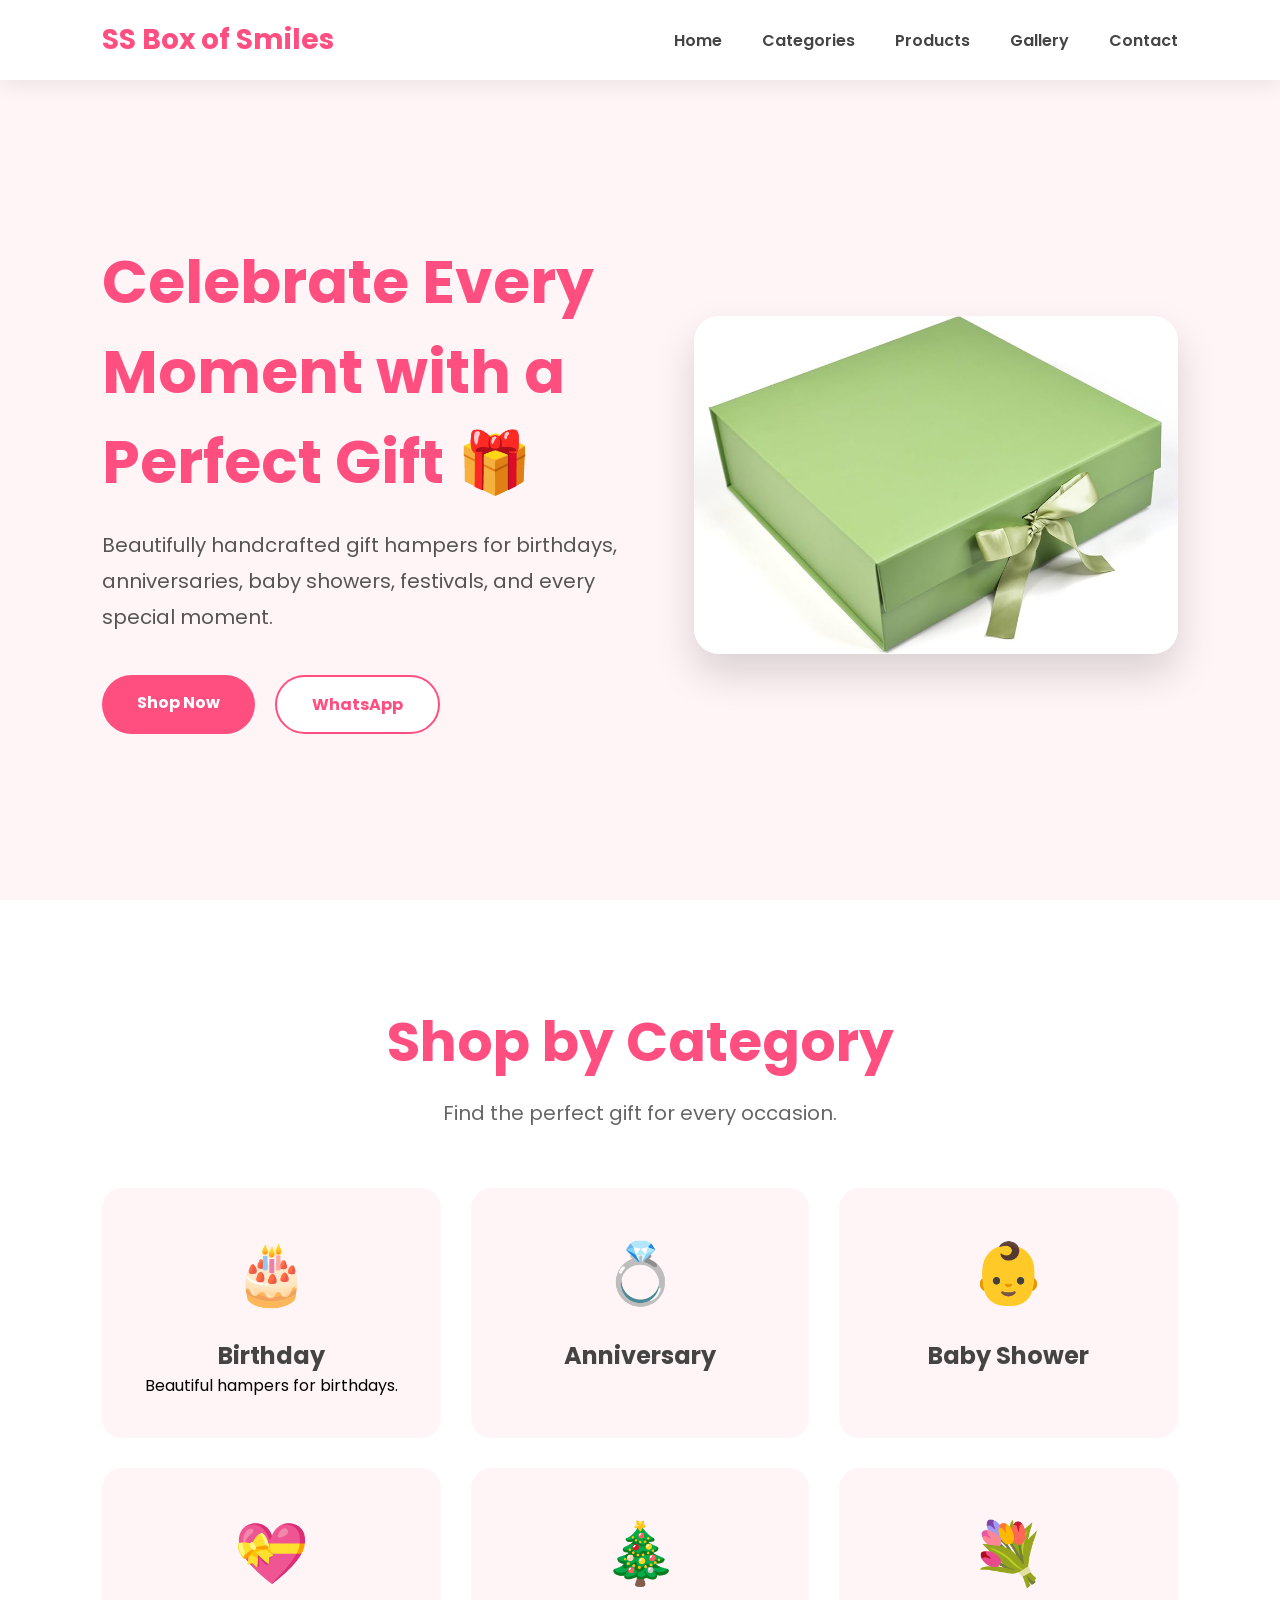
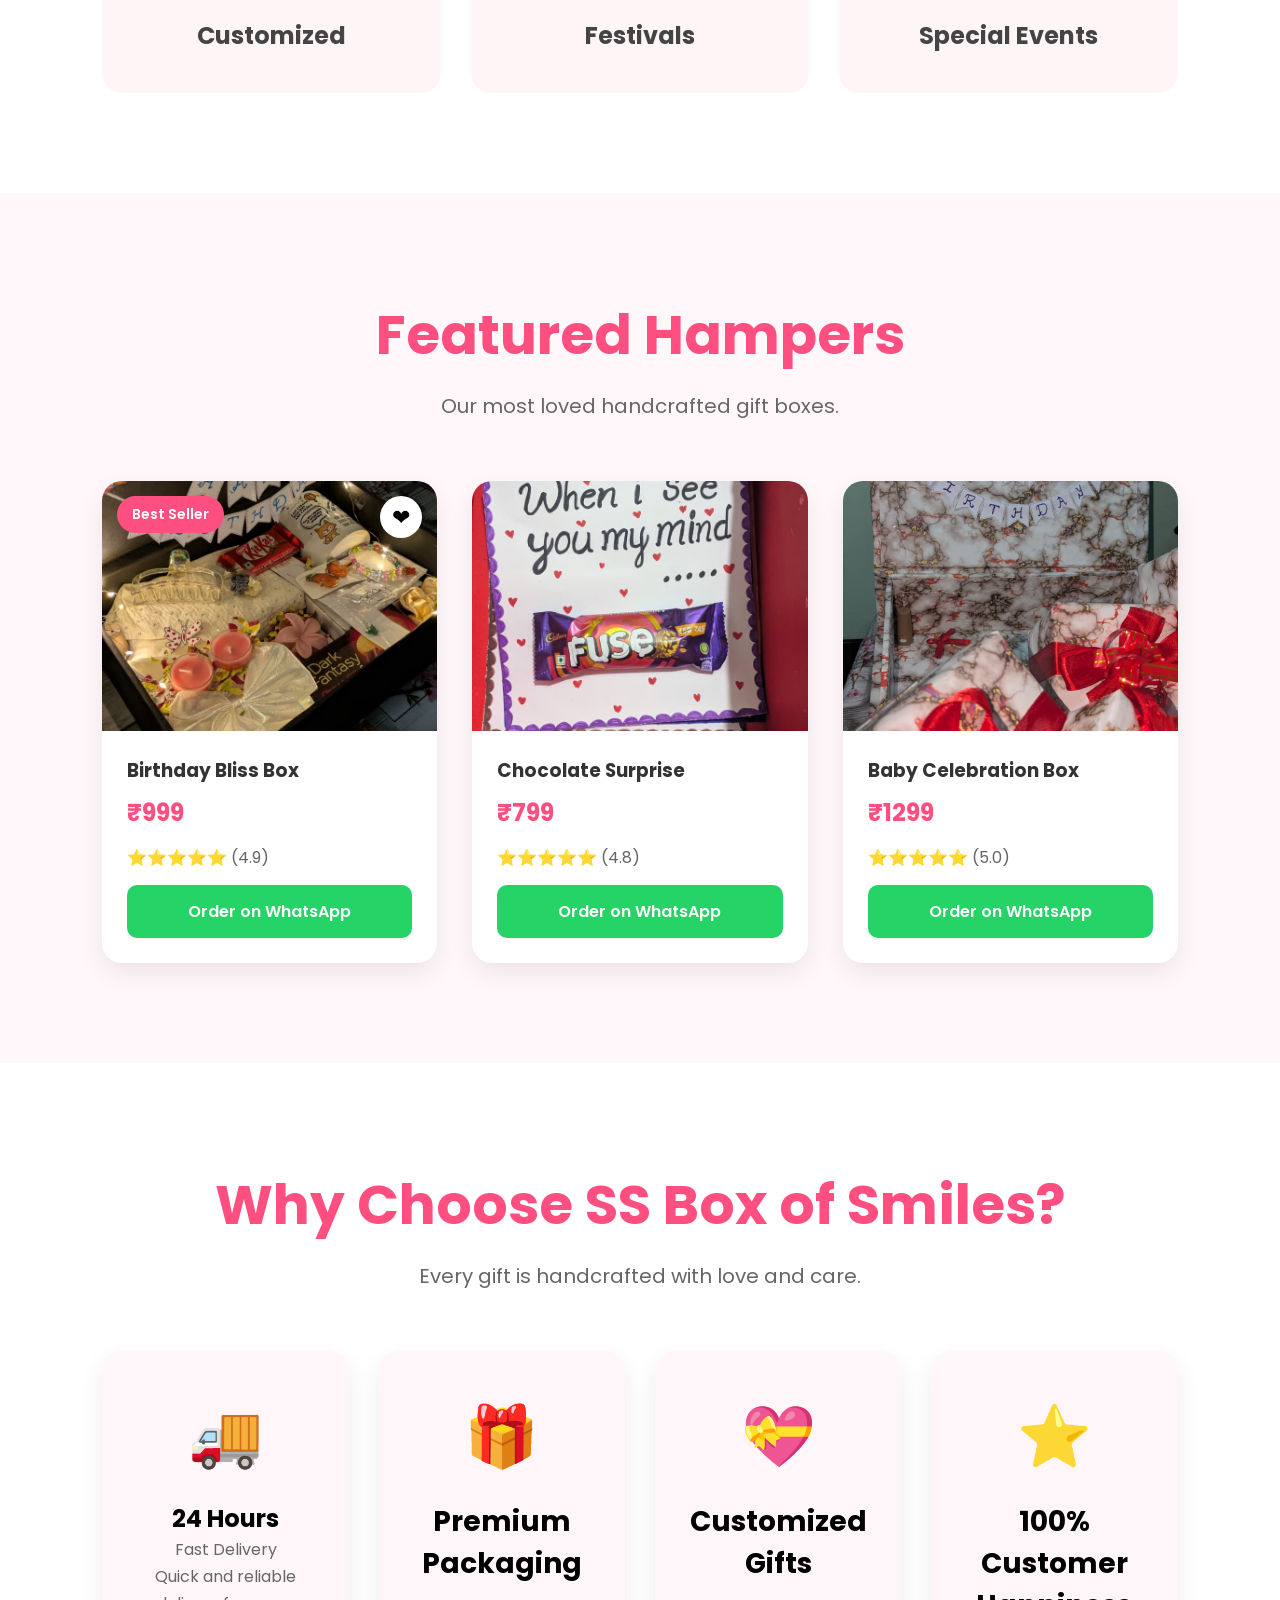
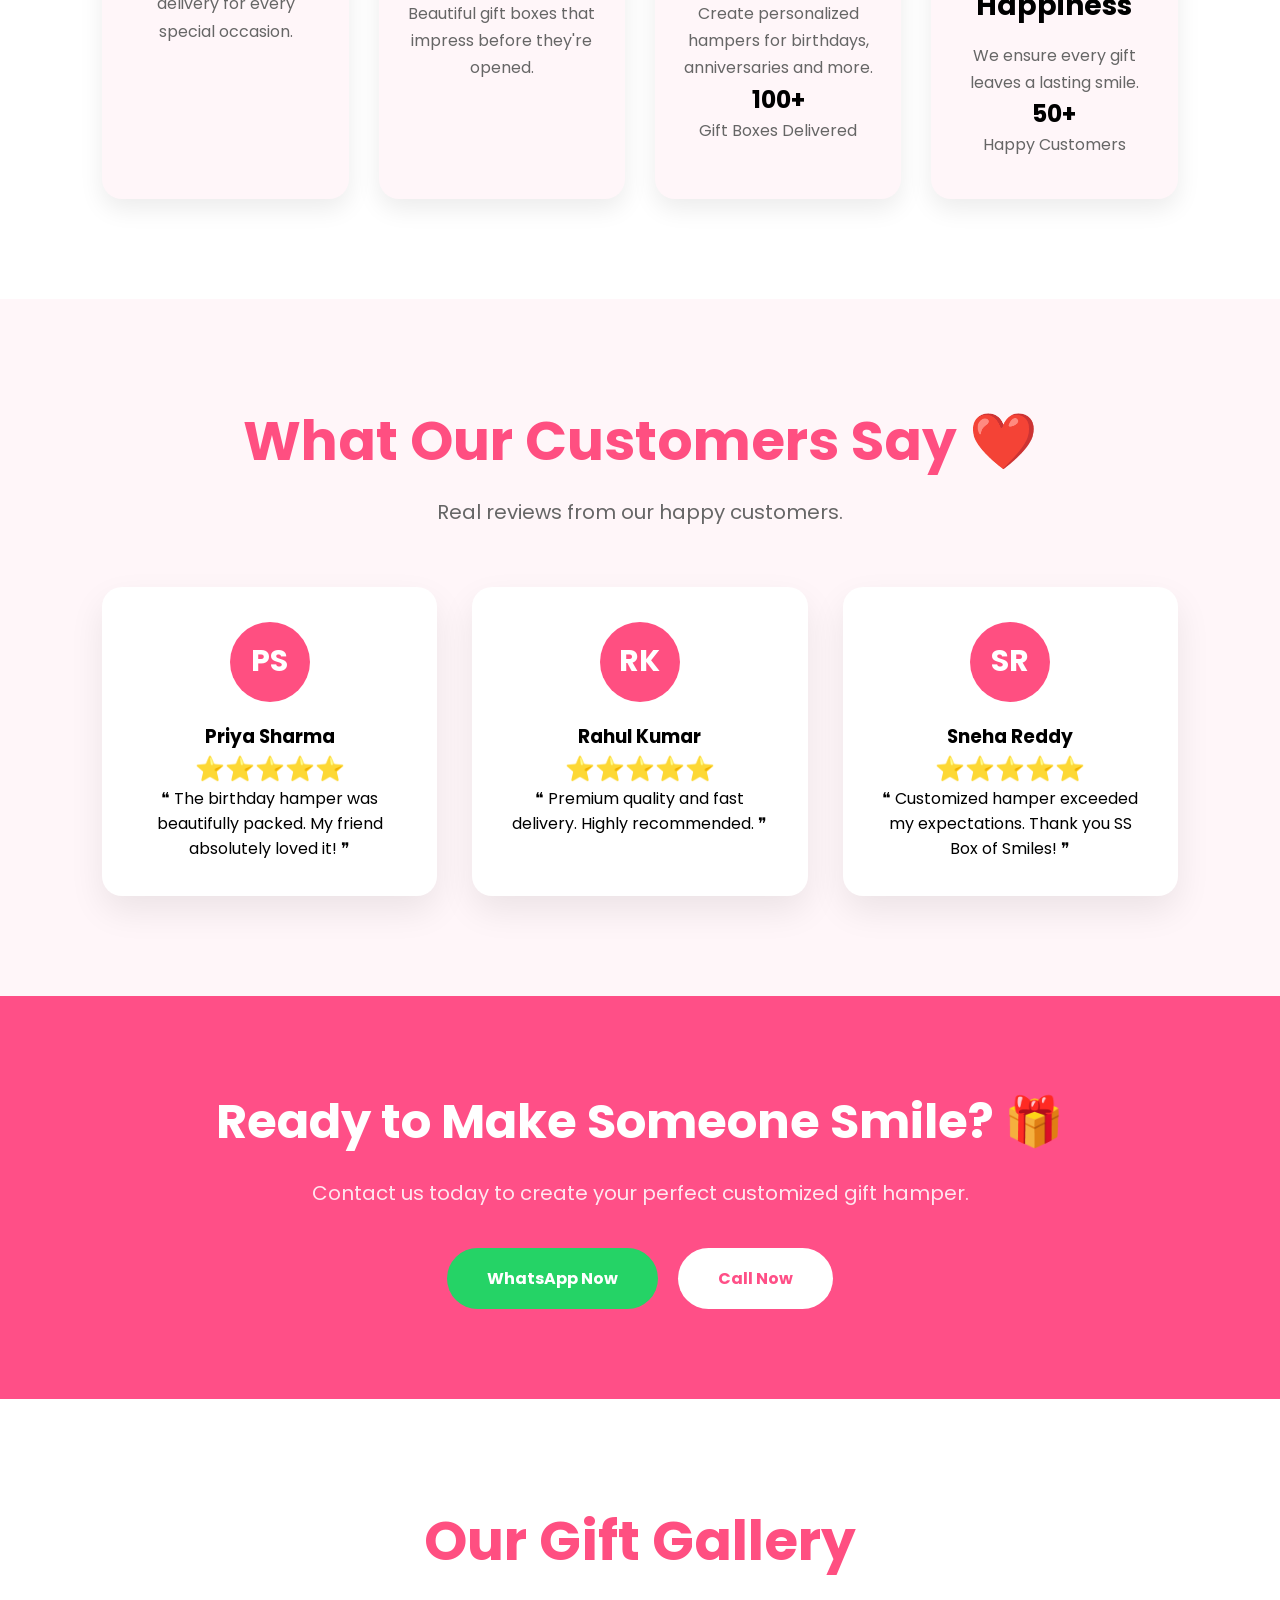
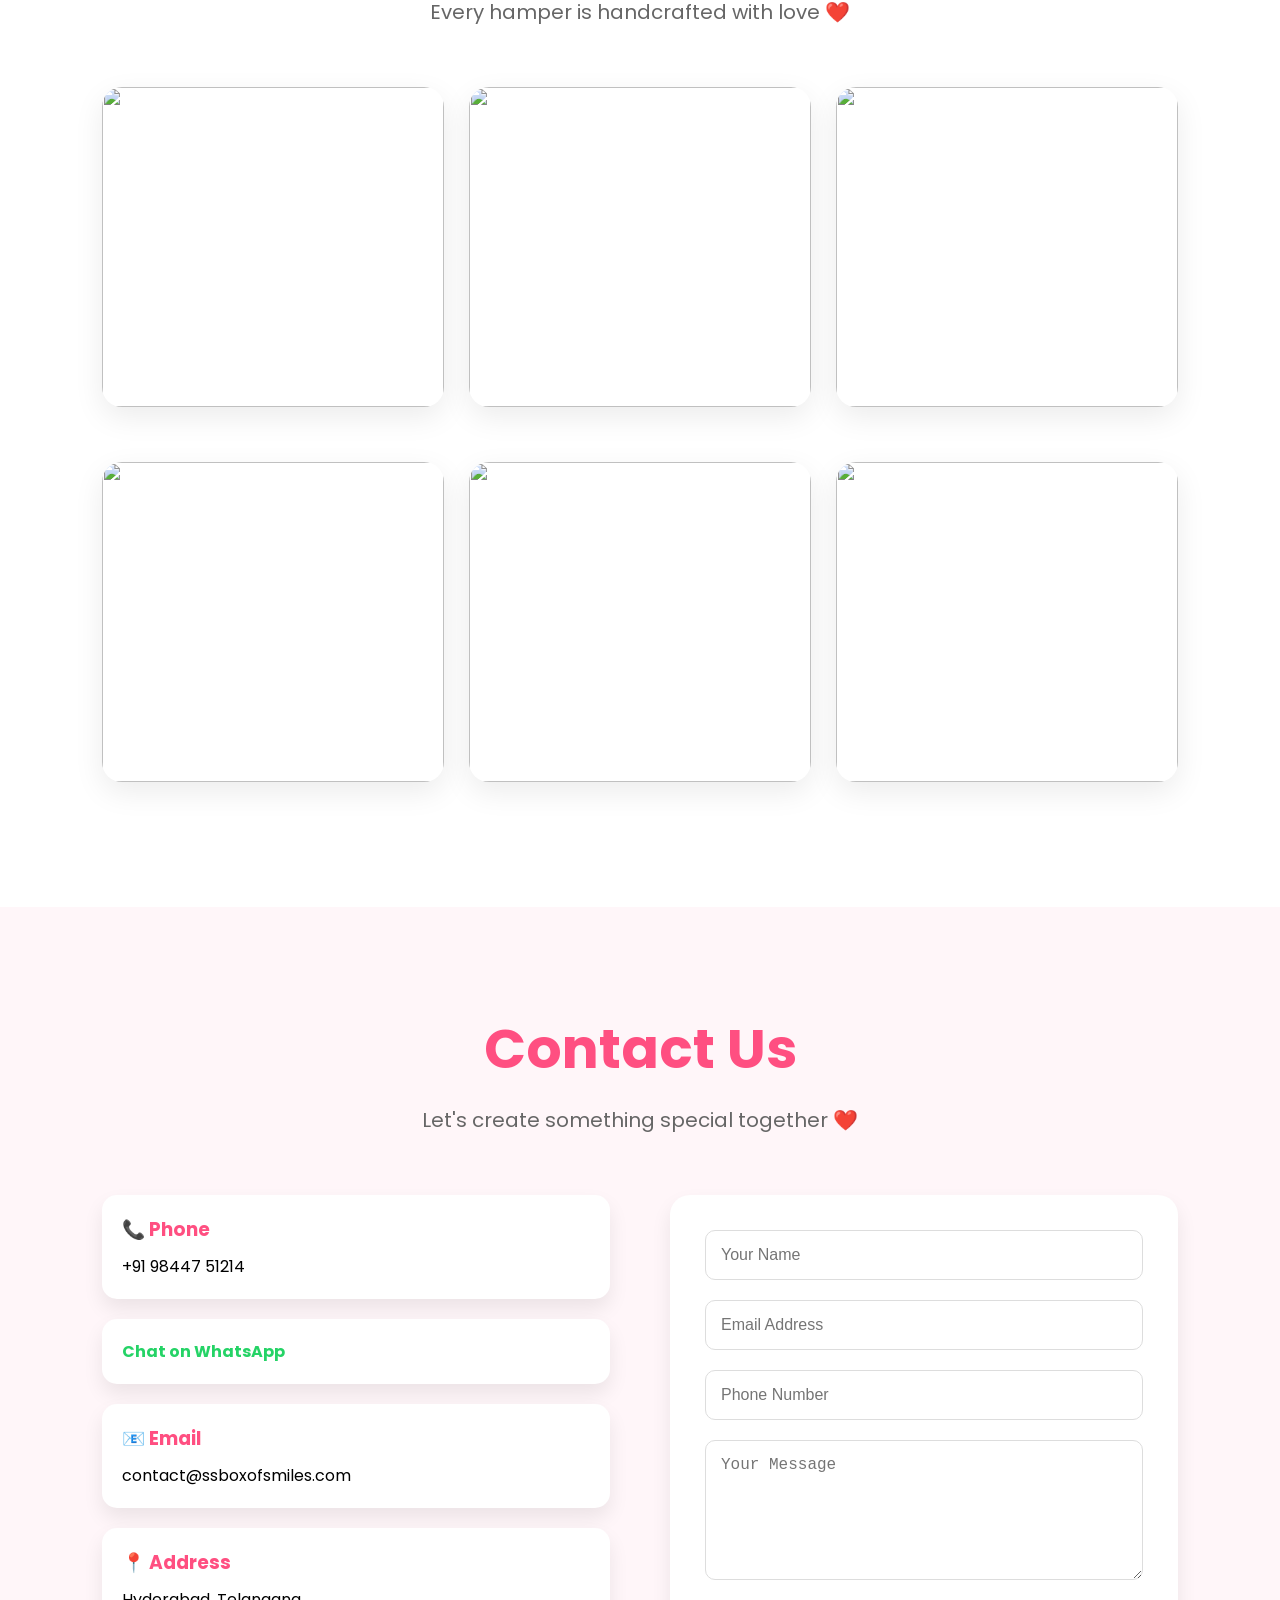
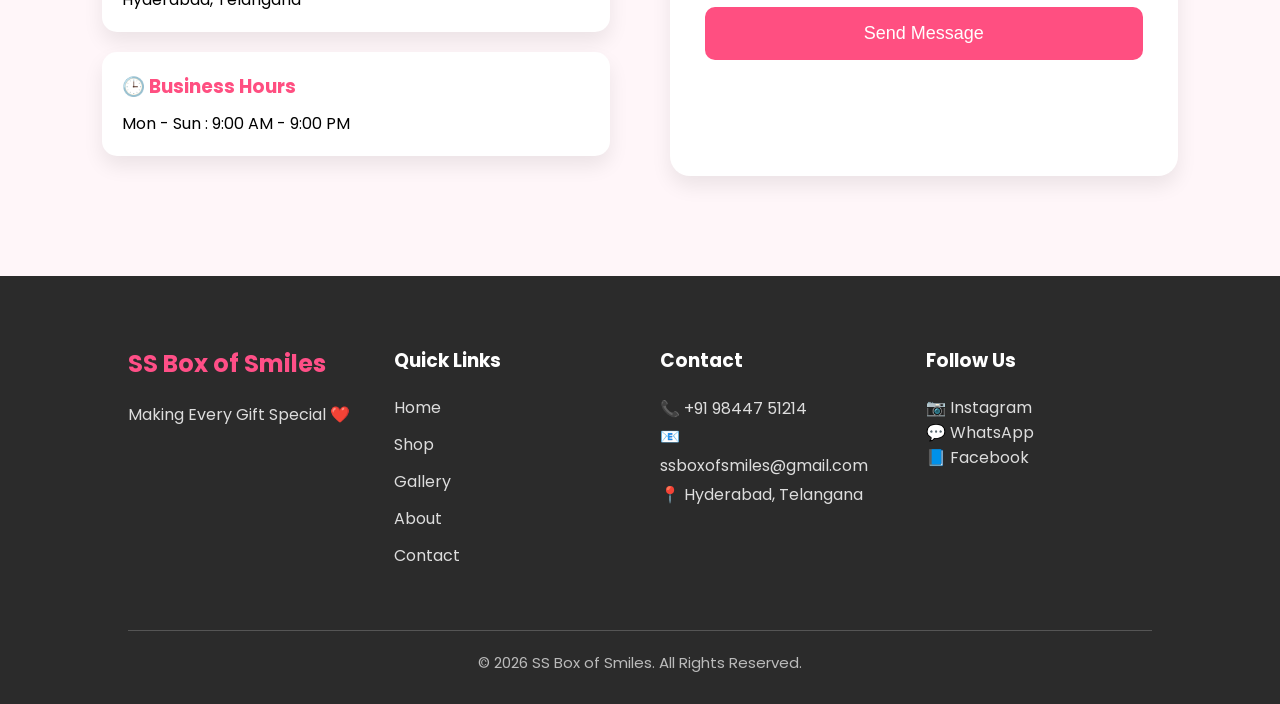
==== commit 6cba4fe6: "gallery change" ====
--- a/index.html
+++ b/index.html
@@ -625,32 +625,6 @@
 
     </div>
 
-
-    <div class="gallery-filter">
-
-        <button class="active">
-            All
-        </button>
-
-        <button>
-            Birthday
-        </button>
-
-        <button>
-            Anniversary
-        </button>
-
-        <button>
-            Baby Shower
-        </button>
-
-        <button>
-            Festival
-        </button>
-
-    </div>
-
-
     <div class="gallery-grid">
 
         <div class="gallery-item">
